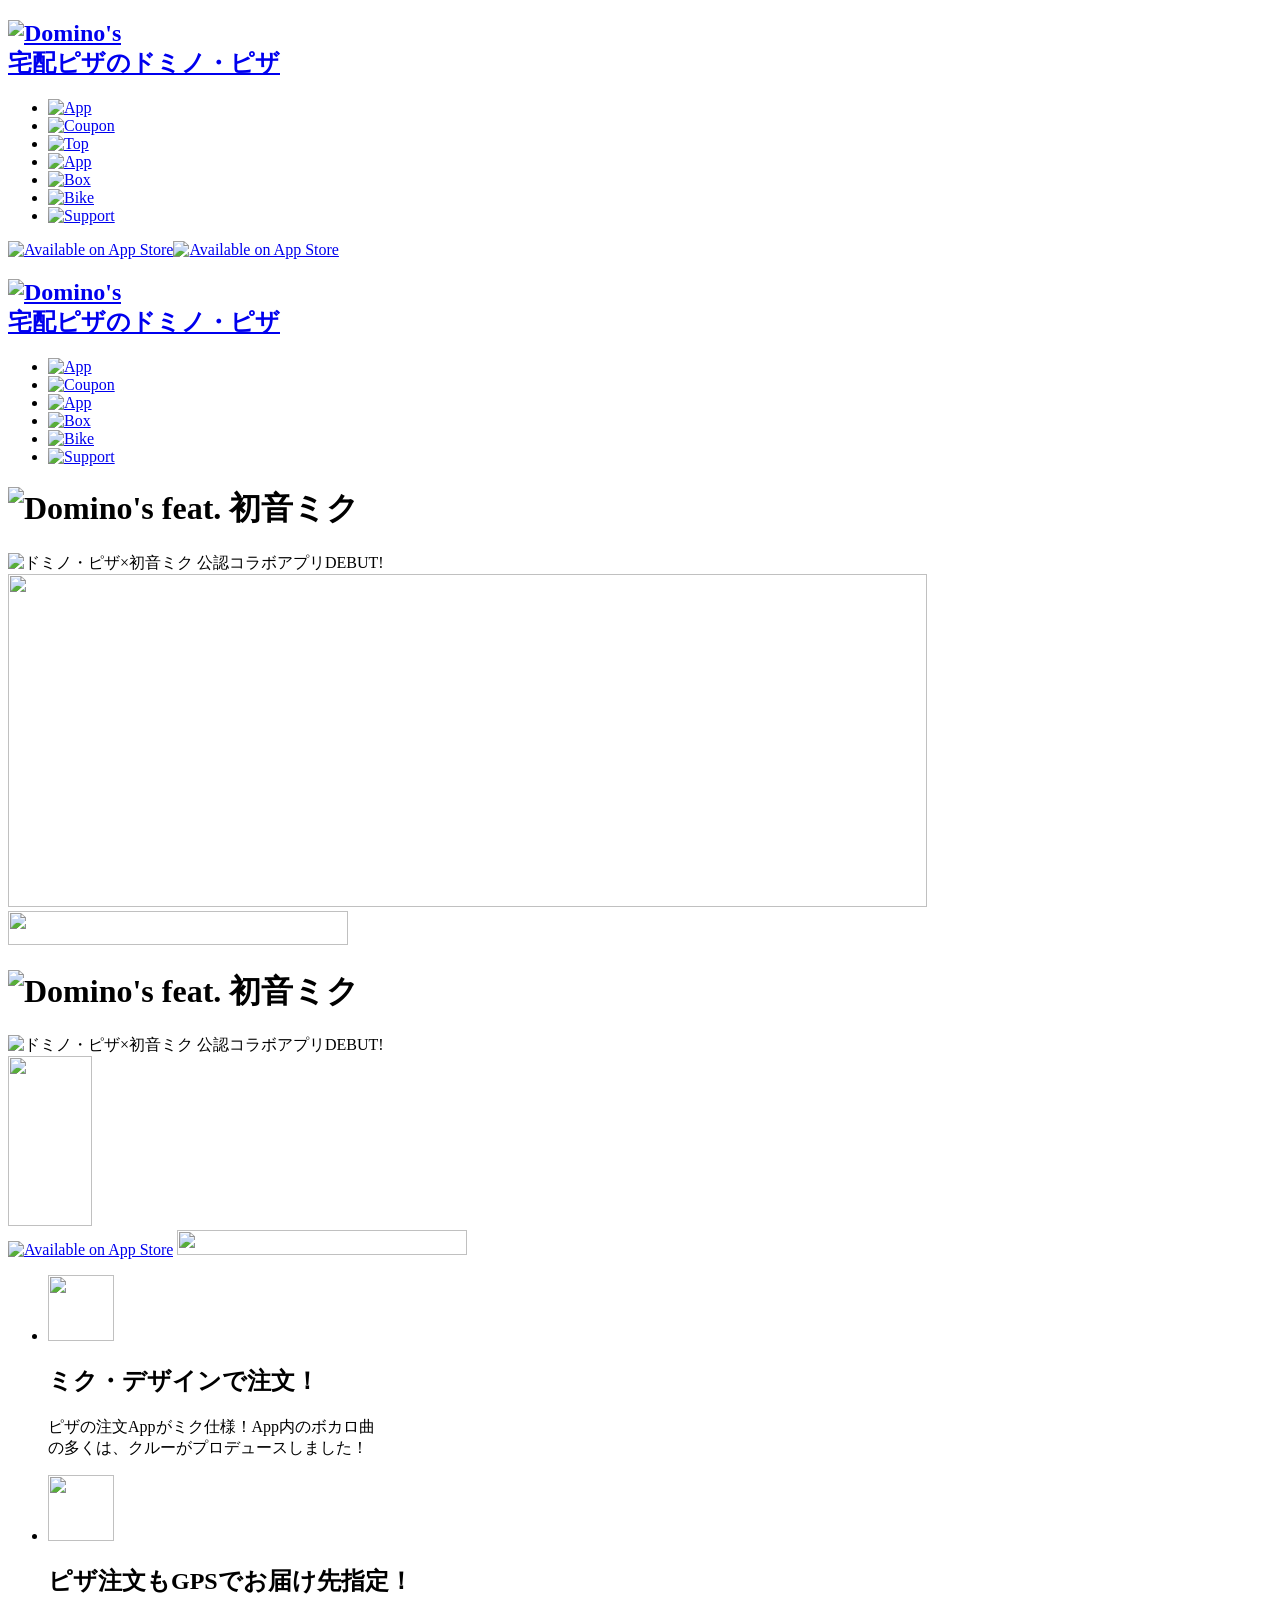
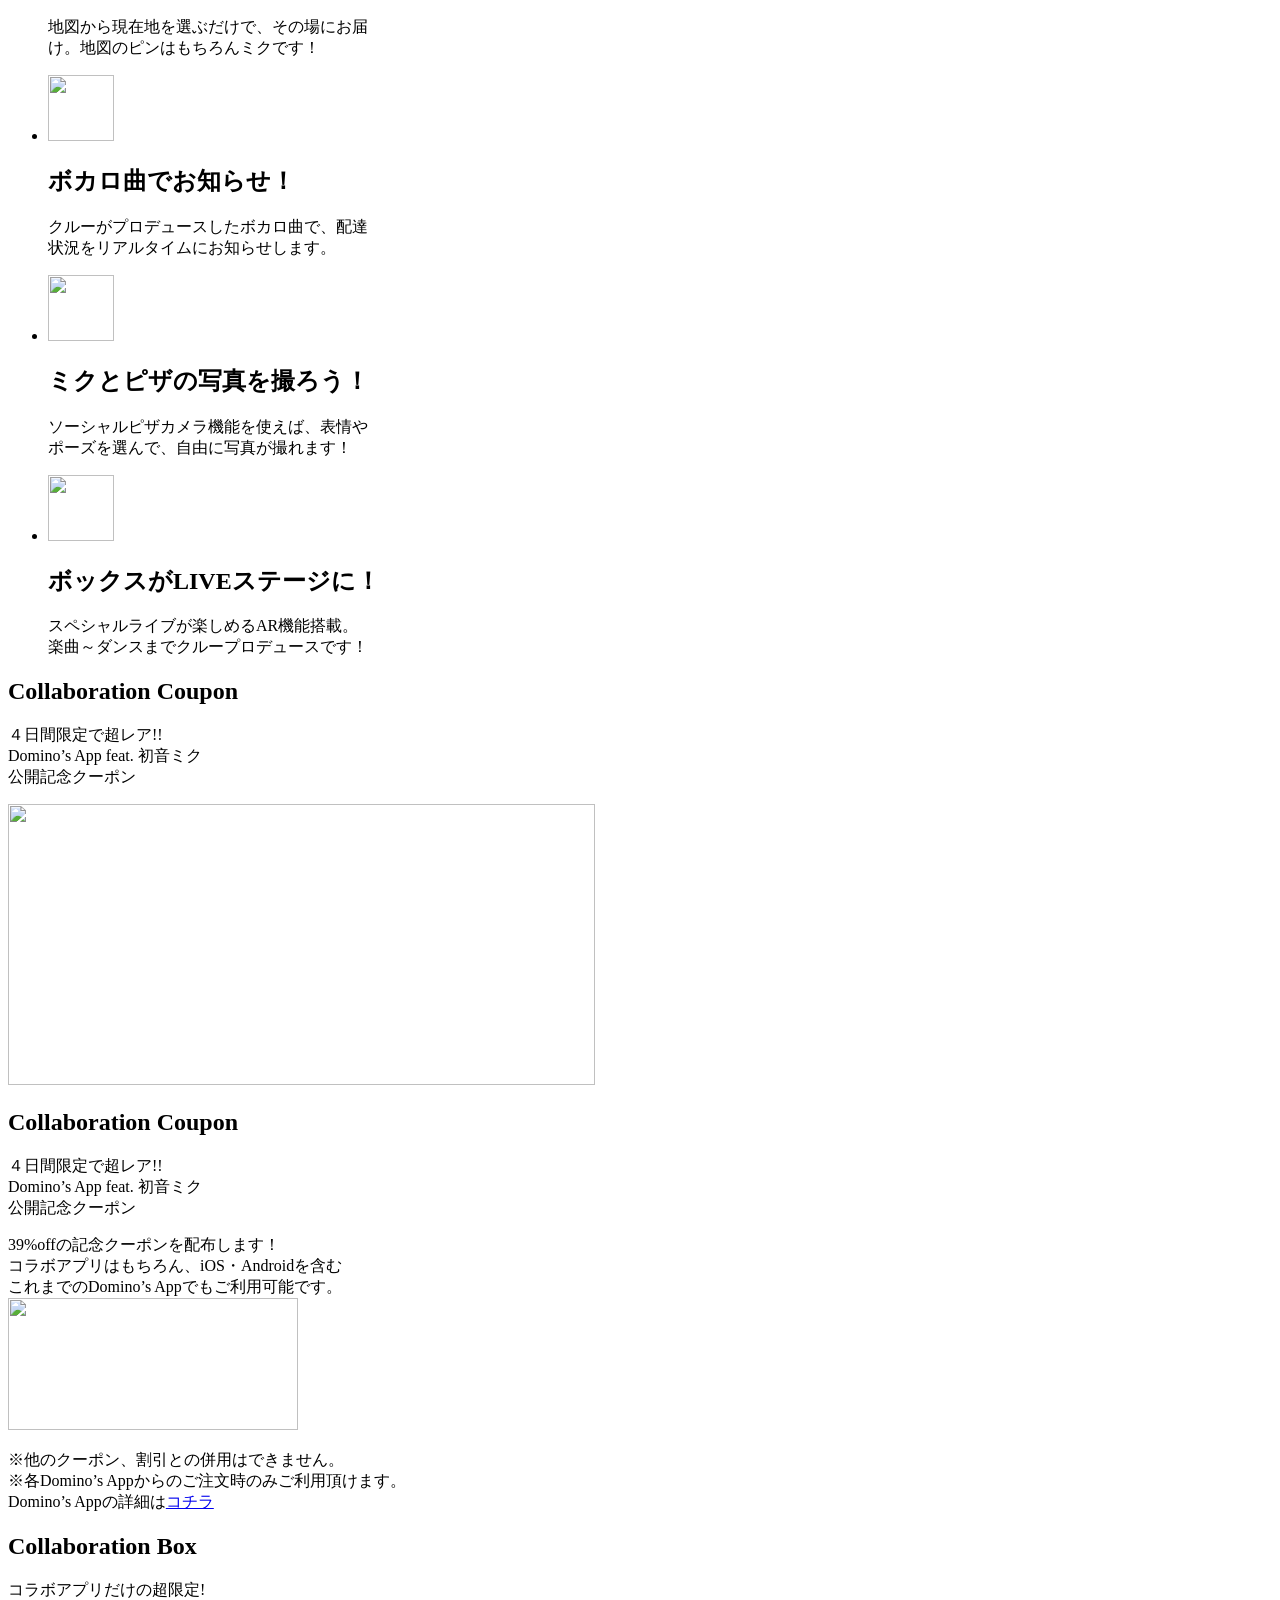
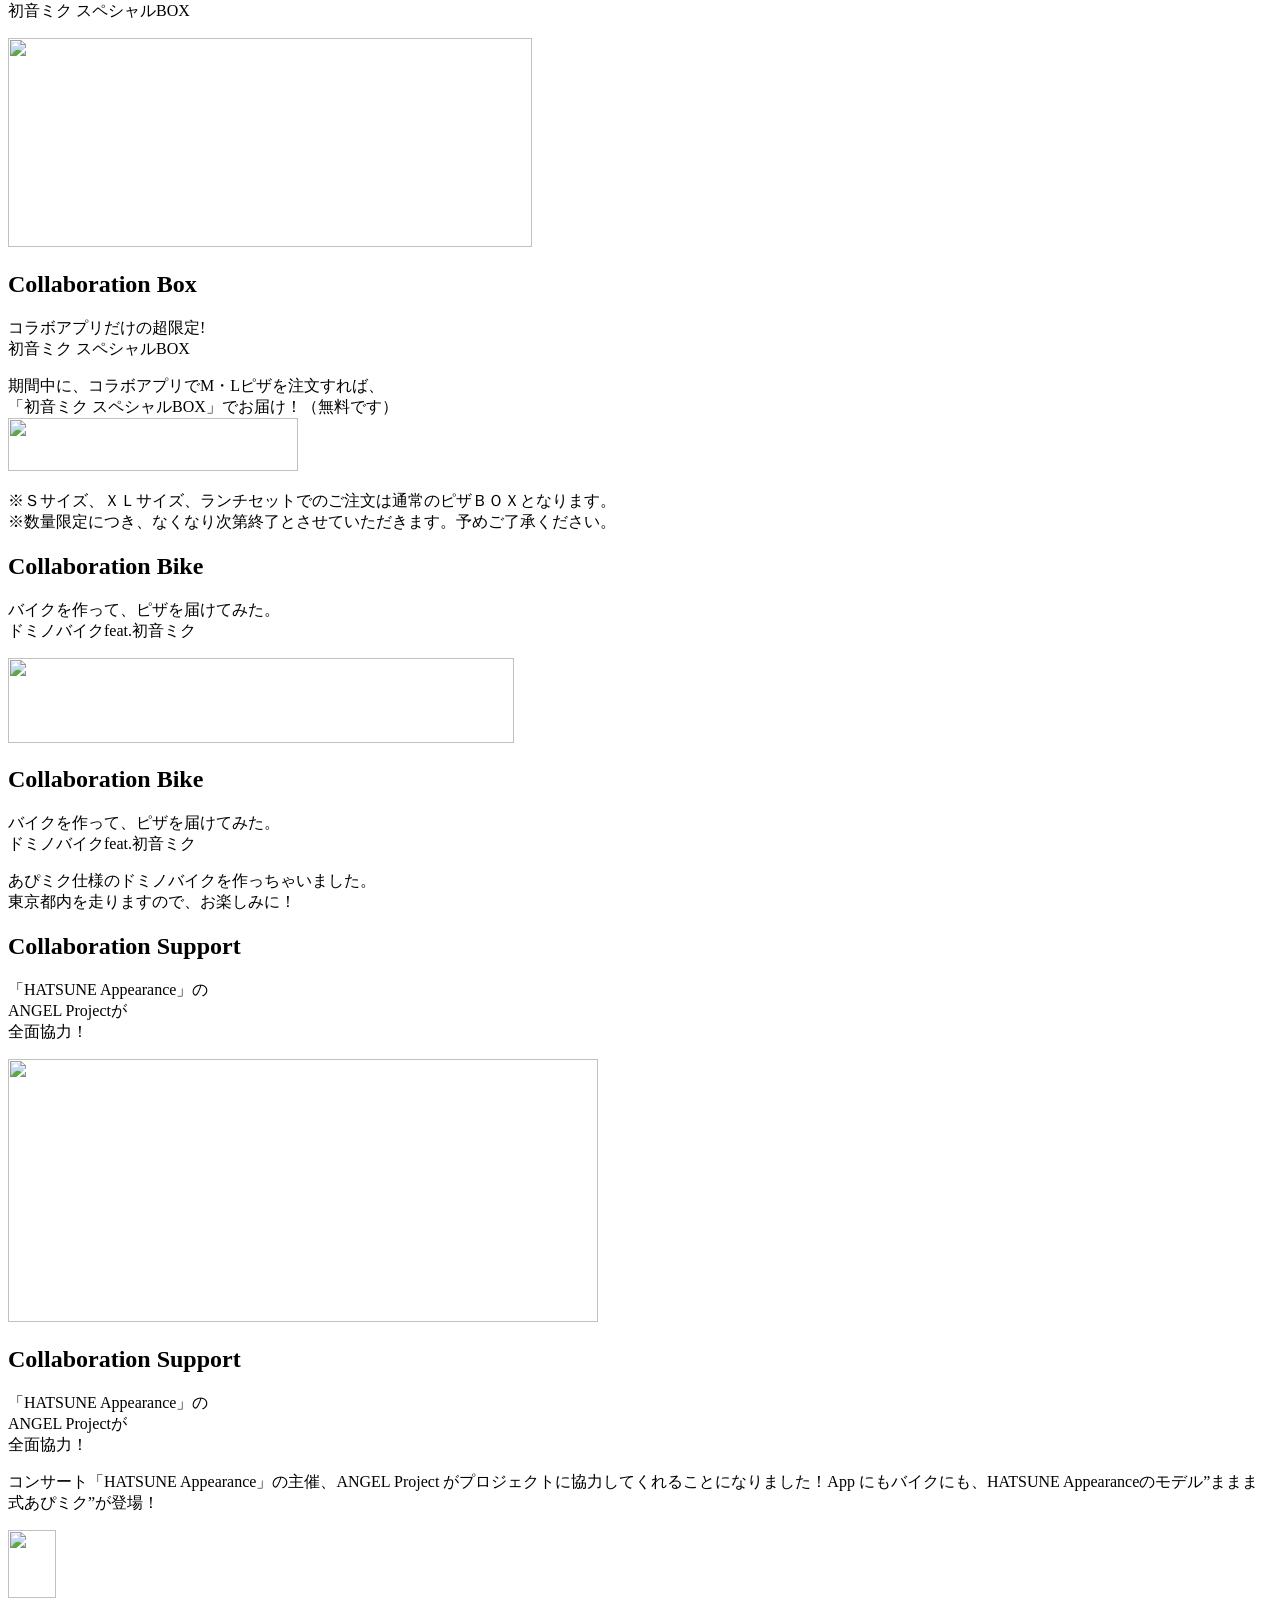
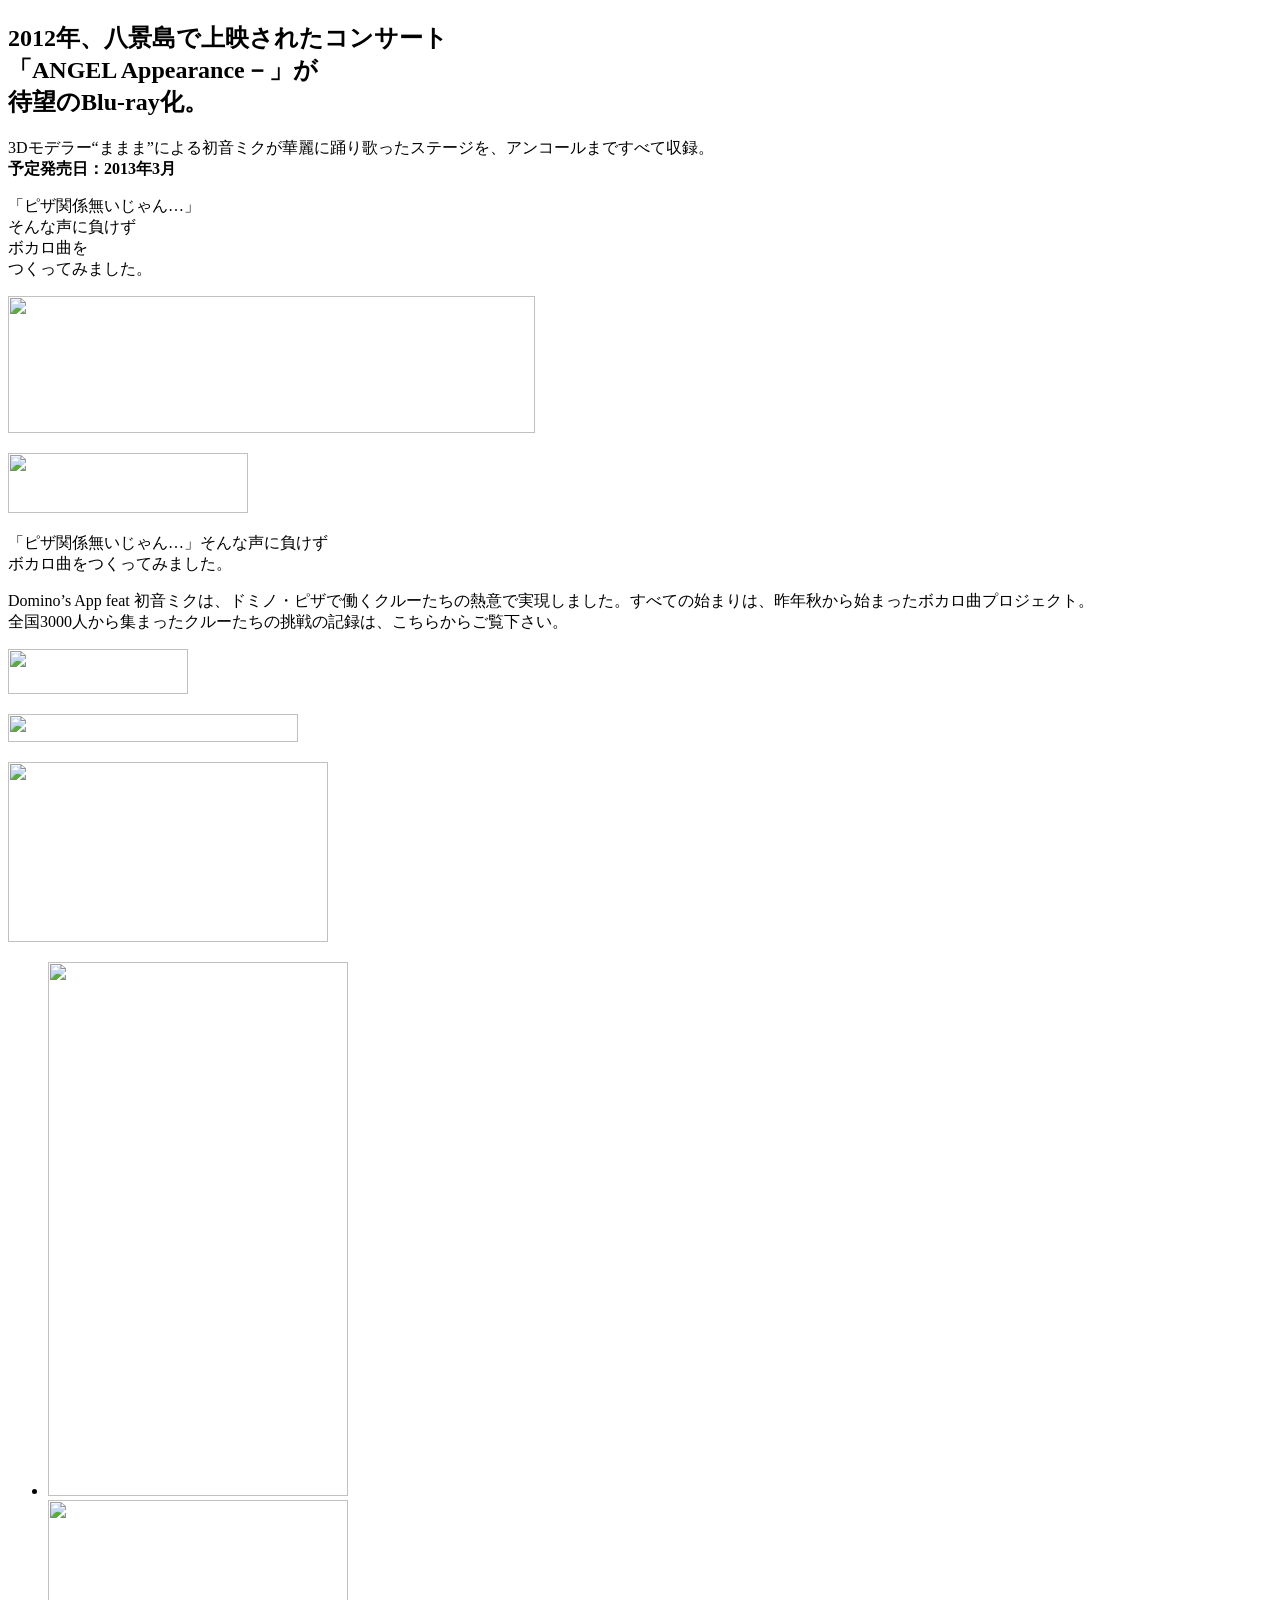
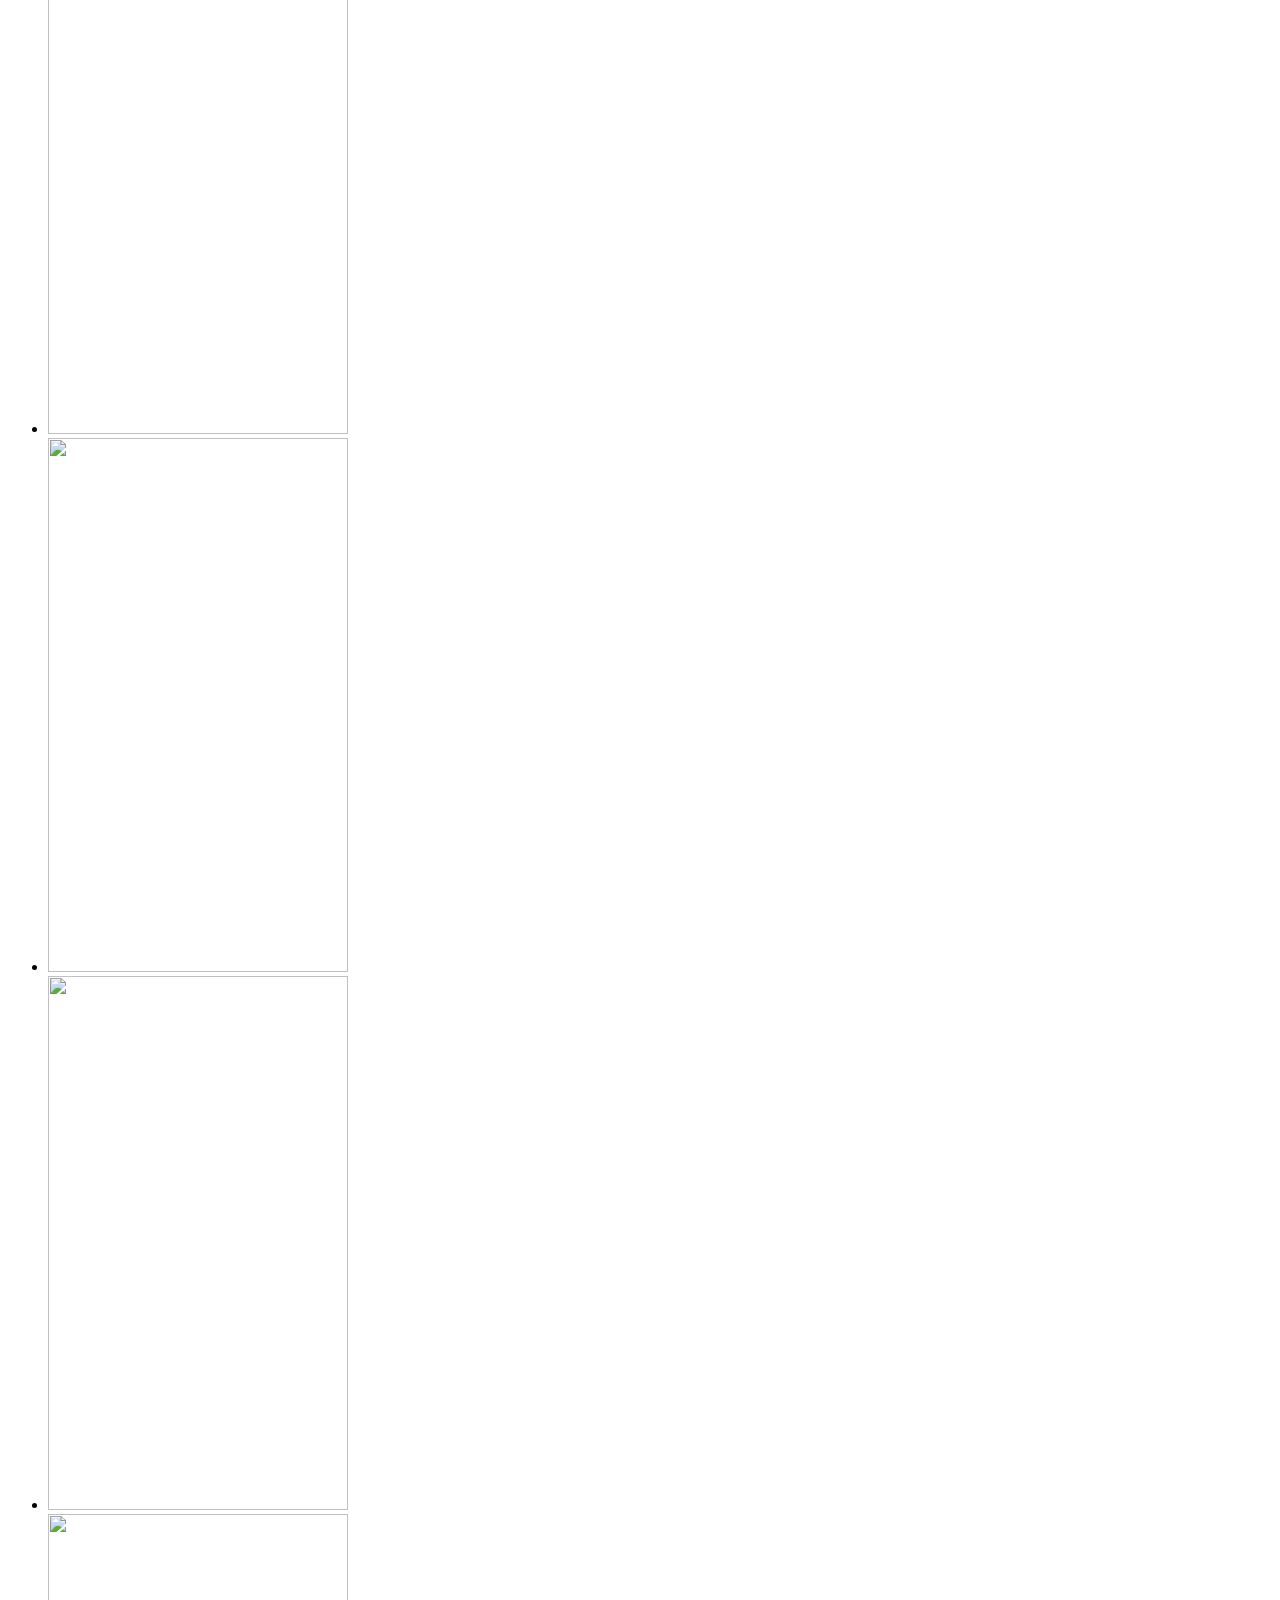
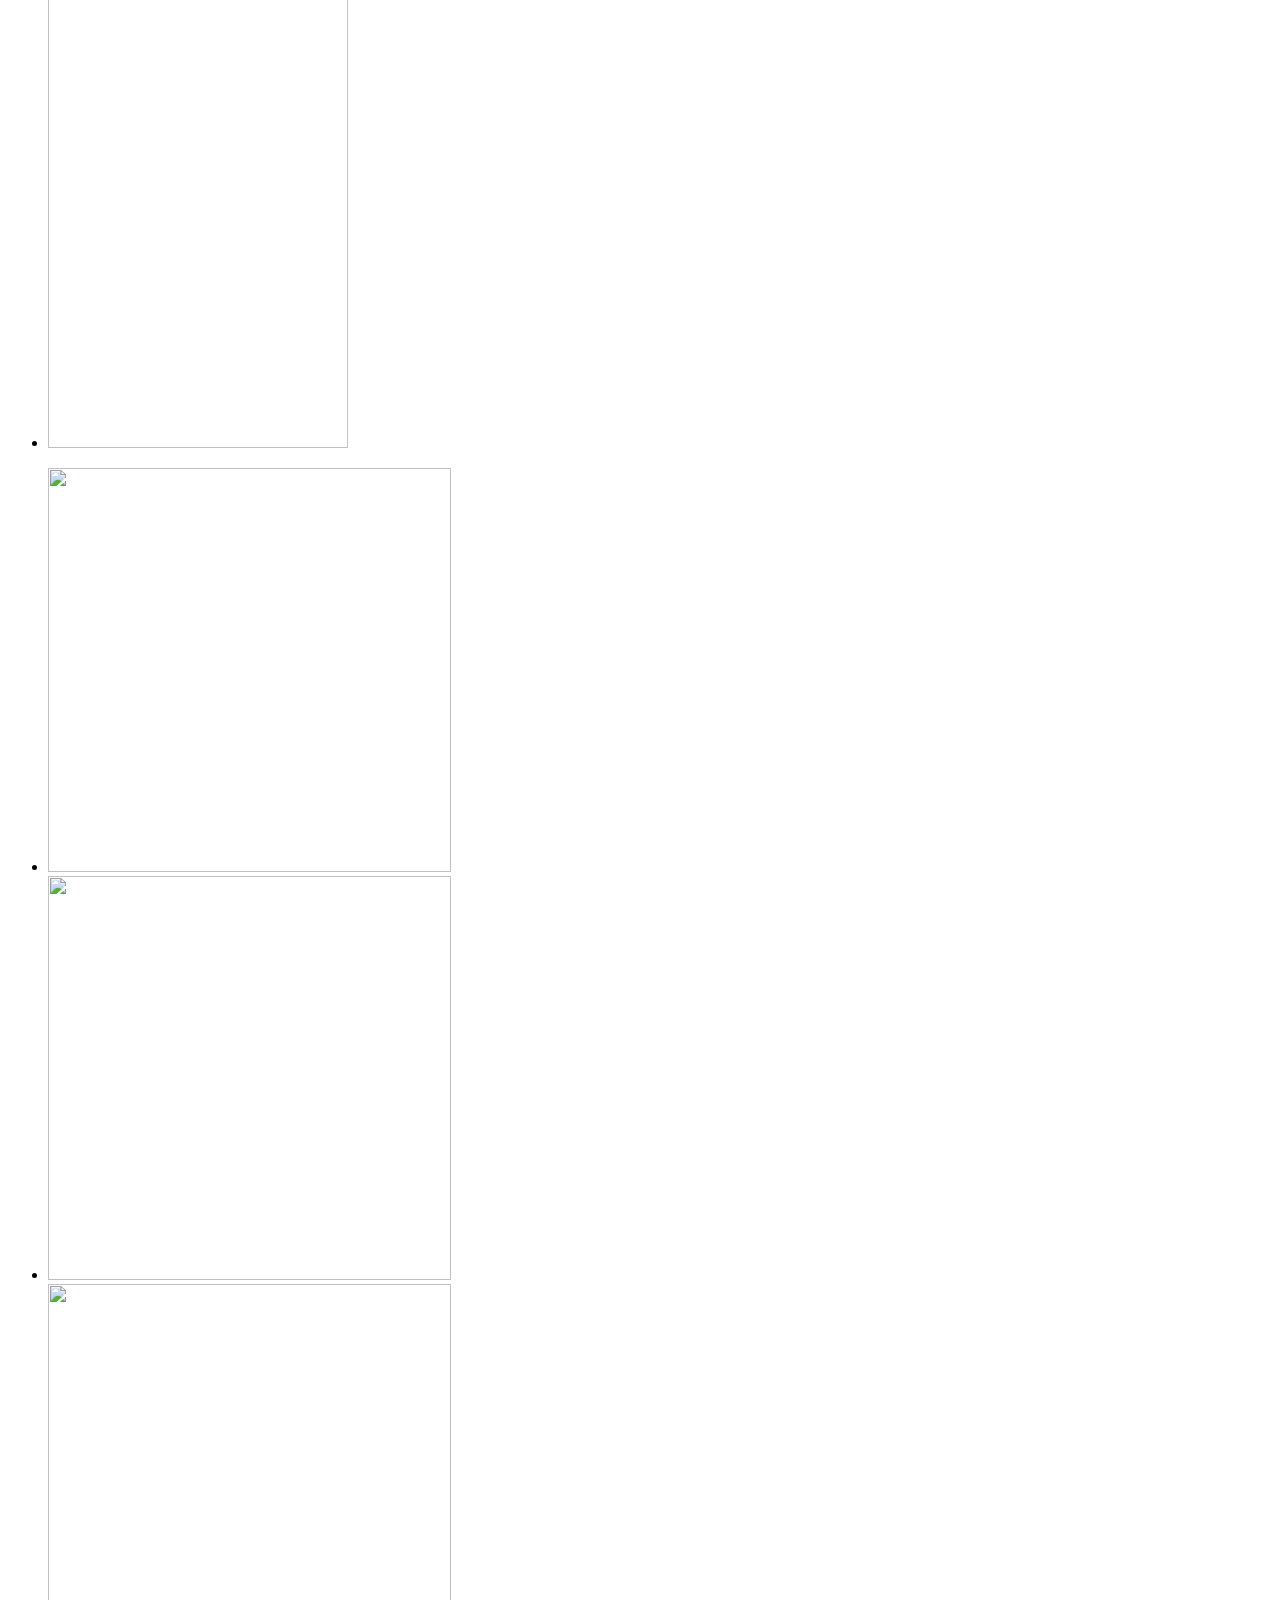
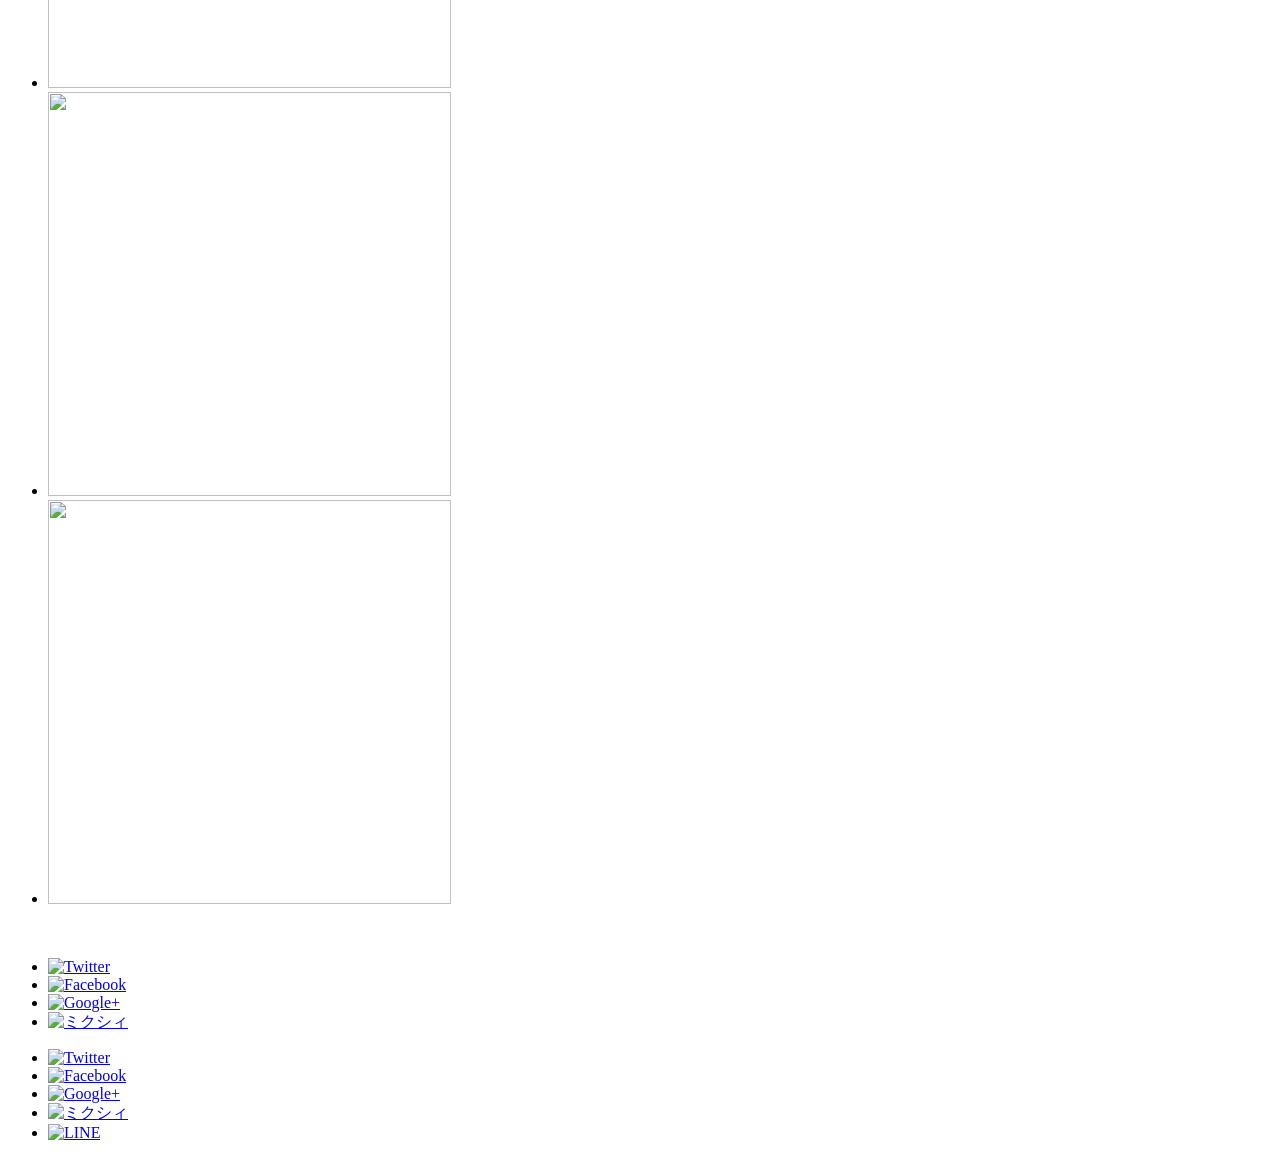
==== docs/index.html @ e751c84a "rename site to docs" ====
<!DOCTYPE html>
<html lang="ja" xmlns:og="http://ogp.me/ns#" xmlns:mixi="http://mixi-platform.com/ns#">
<head><script type="text/javascript" src="https://web-static.archive.org/_static/js/bundle-playback.js?v=2N_sDSC0" charset="utf-8"></script>
<script type="text/javascript" src="https://web-static.archive.org/_static/js/wombat.js?v=txqj7nKC" charset="utf-8"></script>
<script>window.RufflePlayer=window.RufflePlayer||{};window.RufflePlayer.config={"autoplay":"on","unmuteOverlay":"hidden","showSwfDownload":true};</script>
<script type="text/javascript" src="https://web-static.archive.org/_static/js/ruffle/ruffle.js"></script>
<script type="text/javascript">
    __wm.init("https://web.archive.org/web");
  __wm.wombat("http://miku.dominos.jp:80/","20130307001637","https://web.archive.org/","web","https://web-static.archive.org/_static/",
	      "1362615397");
</script>
<link rel="stylesheet" type="text/css" href="https://web-static.archive.org/_static/css/banner-styles.css?v=1utQkbB3" />
<link rel="stylesheet" type="text/css" href="https://web-static.archive.org/_static/css/iconochive.css?v=3PDvdIFv" />
<!-- End Wayback Rewrite JS Include -->

    <meta charset="UTF-8">
    <meta name="viewport" content="width=device-width, user-scalable=no, initial-scale=1, maximum-scale=1">

    <meta name="description" content="ドミノ・ピザ×初音ミク、夢のコラボ誕生！ iPhone用ピザ注文アプリ 「Domino's App feat. 初音ミク」 http://miku.dominos.jp/"/>
    <meta name="keywords" content="ドミノ・ピザ,初音ミク,Hatsune Miku,VOCALOID,ミク,ボカロ,アプリ,AR,LIVE,宅配ピザ,コラボ,app,domino's,ピザ屋,デリバリー,ケータリング,出前,ネット注文"/>
    <link rel="shortcut icon" href="../../../20130307001637im_/https:/miku.dominos.jp/img/favicon.ico"/>
    <meta property="og:locale" content="ja_JP"/>
    <meta property="og:title" content="Domino's App feat. 初音ミク 特設サイト"/>
    <meta property="og:type" content="website"/>
    <meta property="og:url" content="https://web.archive.org/web/20130307001637/http://miku.dominos.jp/"/>
    <meta property="og:image" content="https://web.archive.org/web/20130307001637im_/http://miku.dominos.jp/img/ogp.jpg"/>
    <meta property="og:site_name" content="Domino's App feat. 初音ミク 特設サイト"/>
    <meta property="og:description" content="ドミノ・ピザ×初音ミク、夢のコラボ誕生！ iPhone用ピザ注文アプリ 「Domino's App feat. 初音ミク」 http://miku.dominos.jp/"/>

    <meta property="mixi:image" content="http://miku.dominos.jp/img/ogp.jpg"/>

    <title>Domino's App feat. 初音ミク</title>

    <link rel="mixi-check-image" type="image/jpeg" href="http://miku.dominos.jp/img/ogp.jpg"/>

    <link href="../../../20130307001637cs_/https:/miku.dominos.jp/stylesheets/screen.css" media="screen, projection" rel="stylesheet" type="text/css"/>
    <link href="../../../20130307001637cs_/https:/miku.dominos.jp/stylesheets/print.css" media="print" rel="stylesheet" type="text/css"/>
    <link rel="stylesheet" href="../../../20130307001637cs_/https:/miku.dominos.jp/colorbox.css" media="all">
    <!--[if IE]>
        <link href="./stylesheets/ie.css" media="screen, projection" rel="stylesheet" type="text/css" />
    <![endif]-->
</head>
<body>
    <div class="wrapper clearfix">
        <div class="header">
            <div class="inner pconly">
                <h2 class="logo"><a href="https://web.archive.org/web/20130307001637/http://www.dominos.jp/" target="_blank"><img src="../../../20130307001637im_/https:/miku.dominos.jp/img/dominos_logo.png" alt="Domino's" width="152" height="34"><br>宅配ピザのドミノ・ピザ</a></h2>
                <ul class="navbar clearfix">
                    <li class="hideAfter navApp">
                        <a href="index.html#top">
                            <img src="../../../20130307001637im_/https:/miku.dominos.jp/img/nav_app.png" alt="App" width="64" height="29">
                        </a>
                    </li>
                    <li class="hideAfter navCoupon">
                        <a href="index.html#coupon">
                            <img src="../../../20130307001637im_/https:/miku.dominos.jp/img/nav_coupon.png" alt="Coupon" width="103" height="29">
                        </a>
                    </li>
                    <li class="showAfter navTop">
                        <a href="index.html#top">
                            <img src="../../../20130307001637im_/https:/miku.dominos.jp/img/nav_top.png" alt="Top" width="64" height="29">
                        </a>
                    </li>
                    <li class="showAfter navAppAfter">
                        <a href="index.html#coupon">
                            <img src="../../../20130307001637im_/https:/miku.dominos.jp/img/nav_app_after.png" alt="App" width="64" height="29">
                        </a>
                    </li>
                    <li class="navBox">
                        <a href="index.html#box">
                            <img src="../../../20130307001637im_/https:/miku.dominos.jp/img/nav_box.png" alt="Box" width="64" height="29">
                        </a>
                    </li>
                    <li class="navBike">
                        <a href="index.html#bike">
                            <img src="../../../20130307001637im_/https:/miku.dominos.jp/img/nav_bike.png" alt="Bike" width="73" height="29">
                        </a>
                    </li>
                    <li class="navSupport">
                        <a href="index.html#support">
                            <img src="../../../20130307001637im_/https:/miku.dominos.jp/img/nav_support.png" alt="Support" width="106" height="29">
                        </a>
                    </li>
                </ul>
                <a href="https://web.archive.org/web/20130307001637/https://itunes.apple.com/jp/app/id604014078?mt=8" class="appstore pconly" target="_blank"><img class="appstoreOff" src="../../../20130307001637im_/https:/miku.dominos.jp/img/btn_appstore.png" alt="Available on App Store" width="234" height="80"><img class="appstoreOn" src="../../../20130307001637im_/https:/miku.dominos.jp/img/btn_appstore_o.png" alt="Available on App Store" width="234" height="80"></a>
            </div>

            <div class="inner sponly">
                <h2 class="logo"><a href="https://web.archive.org/web/20130307001637/http://www.dominos.jp/" target="_blank"><img src="../../../20130307001637im_/https:/miku.dominos.jp/img/sp_dominos_logo.png" alt="Domino's" width="72" height="16"><br>宅配ピザのドミノ・ピザ</a></h2>
                <ul class="navbar clearfix">
                    <li class="hideAfter navApp">
                        <a href="index.html#top">
                            <img src="../../../20130307001637im_/https:/miku.dominos.jp/img/nav_app.png" alt="App" width="32" height="15">
                        </a>
                    </li>
                    <li class="hideAfter navCoupon">
                        <a href="index.html#coupon">
                            <img src="../../../20130307001637im_/https:/miku.dominos.jp/img/nav_coupon.png" alt="Coupon" width="51" height="15">
                        </a>
                    </li>
                    <li class="showAfter navAppAfter">
                        <a href="index.html#top">
                            <img src="../../../20130307001637im_/https:/miku.dominos.jp/img/nav_app_after.png" alt="App" width="32" height="15">
                        </a>
                    </li>
                    <li class="navBox">
                        <a href="index.html#box">
                            <img src="../../../20130307001637im_/https:/miku.dominos.jp/img/nav_box.png" alt="Box" width="32" height="15">
                        </a>
                    </li>
                    <li class="navBike">
                        <a href="index.html#bike">
                            <img src="../../../20130307001637im_/https:/miku.dominos.jp/img/nav_bike.png" alt="Bike" width="36" height="15">
                        </a>
                    </li>
                    <li class="navSupport">
                        <a href="index.html#support">
                            <img src="../../../20130307001637im_/https:/miku.dominos.jp/img/nav_support.png" alt="Support" width="53" height="15">
                        </a>
                    </li>
                </ul>
            </div>
        </div>
        <div class="content">

            <!-- セクション要素 -->

            <div class="top" id="top">
                <div class="inner clearfix pconly"> <!-- 幅1000px、ミクの透過背景を入れる -->
                    <h1 class="title"><img src="../../../20130307001637im_/https:/miku.dominos.jp/img/main_logo.png" alt="Domino's feat. 初音ミク" width="471" height="227"></h1>
                    <div class="mainDescription">
                        <img src="../../../20130307001637im_/https:/miku.dominos.jp/img/main_description.png" alt="ドミノ・ピザ×初音ミク 公認コラボアプリDEBUT!" width="494" height="197">
                    </div>
                    <div class="features hideAfter">
                        <img src="../../../20130307001637im_/https:/miku.dominos.jp/img/top_features.png" alt="" width="919" height="333">
                    </div>
                    <img src="../../../20130307001637im_/https:/miku.dominos.jp/img/device_compatibility.png" alt="" width="340" height="34" class="deviceCompatibility">
                </div>

                <div class="inner clearfix sponly">
                    <h1 class="title"><img src="../../../20130307001637im_/https:/miku.dominos.jp/img/sp_main_logo.png" alt="Domino's feat. 初音ミク" width="160" height="77"></h1>
                    <div class="mainDescription">
                        <img src="../../../20130307001637im_/https:/miku.dominos.jp/img/sp_main_description.png" alt="ドミノ・ピザ×初音ミク 公認コラボアプリDEBUT!" width="305" height="108">
                    </div>
                    <div class="screenshot">
                        <img src="../../../20130307001637im_/https:/miku.dominos.jp/img/iphone_frame.png" alt="" width="84" height="170">
                    </div>
                    <a href="https://web.archive.org/web/20130307001637/https://itunes.apple.com/jp/app/id604014078?mt=8" class="appstore" target="_blank"><img src="../../../20130307001637im_/https:/miku.dominos.jp/img/sp_btn_appstore.png" alt="Available on App Store" width="290" height="47"></a>
                    <img src="../../../20130307001637im_/https:/miku.dominos.jp/img/sp_device_compatibility.png" alt="" width="290" height="25" class="deviceCompatibility">
                    <ul class="features">
                        <li class="clearfix">
                            <img src="../../../20130307001637im_/https:/miku.dominos.jp/img/feature_01.png" alt="" width="66" height="66">
                            <h2 class="ir">ミク・デザインで注文！</h2>
                            <p>ピザの注文Appがミク仕様！App内のボカロ曲<br>の多くは、クルーがプロデュースしました！</p>
                        </li>
                        <li class="clearfix">
                            <img src="../../../20130307001637im_/https:/miku.dominos.jp/img/feature_02.png" alt="" width="66" height="66">
                            <h2 class="ir">ピザ注文もGPSでお届け先指定！</h2>
                            <p>地図から現在地を選ぶだけで、その場にお届<br>け。地図のピンはもちろんミクです！</p>
                        </li>
                        <li class="clearfix">
                            <img src="../../../20130307001637im_/https:/miku.dominos.jp/img/feature_03.png" alt="" width="66" height="66">
                            <h2 class="ir">ボカロ曲でお知らせ！</h2>
                            <p>クルーがプロデュースしたボカロ曲で、配達<br>状況をリアルタイムにお知らせします。</p>
                        </li>
                        <li class="clearfix">
                            <img src="../../../20130307001637im_/https:/miku.dominos.jp/img/feature_04.png" alt="" width="66" height="66">
                            <h2 class="ir">ミクとピザの写真を撮ろう！</h2>
                            <p>ソーシャルピザカメラ機能を使えば、表情や<br>ポーズを選んで、自由に写真が撮れます！</p>
                        </li>
                        <li class="clearfix">
                            <img src="../../../20130307001637im_/https:/miku.dominos.jp/img/feature_05.png" alt="" width="66" height="66">
                            <h2 class="ir">ボックスがLIVEステージに！</h2>
                            <p>スペシャルライブが楽しめるAR機能搭載。<br>楽曲～ダンスまでクループロデュースです！</p>
                        </li>
                    </ul>
                </div>
            </div>
            
            <div class="coupon section rightSection" id="coupon">
                <div class="inner clearfix pconly hideAfter">
                    <h2 class="visuallyhidden">Collaboration Coupon</h2>
                    <p class="ir sectionPhrase">
                        <span class="visuallyhidden">
                            ４日間限定で超レア!!<br>
                            Domino’s App feat. 初音ミク<br>
                            公開記念クーポン
                        </span>
                    </p>
                    <p class="sectionDetail">
                        <img src="../../../20130307001637im_/https:/miku.dominos.jp/img/coupon_description.png" alt="" width="587" height="281">
                    </p>
                </div>

                <h2 class="ir sectionHeader sponly">Collaboration Coupon</h2>
                <div class="inner clearfix sponly">
                    <p class="ir sectionPhrase">
                        ４日間限定で超レア!!<br>
                        Domino’s App feat. 初音ミク<br>
                        公開記念クーポン
                    </p>
                    <p class="sectionDetail">
                        39%offの記念クーポンを配布します！<br>  
                        コラボアプリはもちろん、iOS・Androidを含む<br>
                        これまでのDomino’s Appでもご利用可能です。<br>
                        <img src="../../../20130307001637im_/https:/miku.dominos.jp/img/sp_coupon_detail.png" alt="" width="290" height="132">
                    </p>
                    <p class="sectionFooter">
                        ※他のクーポン、割引との併用はできません。<br>
                        ※各Domino’s Appからのご注文時のみご利用頂けます。<br>
                        Domino’s Appの詳細は<a href="https://web.archive.org/web/20130307001637/http://www.dominos.jp/smartphone/smartphone_app.html" target="_blank">コチラ</a>
                    </p>
                </div>
            </div>

            <div class="box section" id="box">
                <div class="mikuCutter showAfter pconly"></div>

                <div class="inner clearfix pconly">
                    <h2 class="visuallyhidden">Collaboration Box</h2>
                    <p class="ir sectionPhrase">
                        <span class="visuallyhidden">
                            コラボアプリだけの超限定!<br>
                            初音ミク スペシャルBOX
                        </span>
                    </p>
                    <p class="sectionDetail">
                        <img src="../../../20130307001637im_/https:/miku.dominos.jp/img/box_description.png" alt="" width="524" height="209">
                    </p>
                </div>
                <h2 class="ir sectionHeader sponly">Collaboration Box</h2>
                <div class="inner clearfix sponly">
                    <p class="ir sectionPhrase">
                        コラボアプリだけの超限定!<br>
                        初音ミク スペシャルBOX
                    </p>
                    <p class="sectionDetail">
                        期間中に、コラボアプリでM・Lピザを注文すれば、<br>
                        「初音ミク スペシャルBOX」でお届け！（無料です）<br>
                        <img src="../../../20130307001637im_/https:/miku.dominos.jp/img/sp_box_detail.png" alt="" width="290" height="53">
                    </p>
                    <p class="sectionFooter">
                        ※Ｓサイズ、ＸＬサイズ、ランチセットでのご注文は通常のピザＢＯＸとなります。<br>
                        ※数量限定につき、なくなり次第終了とさせていただきます。予めご了承ください。
                    </p>
                </div>
            </div>

            <div class="bike section rightSection" id="bike">
                <div class="figure"></div>
                <div class="inner clearfix pconly">
                    <h2 class="visuallyhidden">Collaboration Bike</h2>
                    <p class="ir sectionPhrase">
                        <span class="visuallyhidden">
                            バイクを作って、ピザを届けてみた。<br>
                            ドミノバイクfeat.初音ミク
                        </span>
                    </p>
                    <p class="sectionDetail">
                        <img src="../../../20130307001637im_/https:/miku.dominos.jp/img/bike_description.png" alt="" width="506" height="85">
                    </p>
                </div>
                <h2 class="ir sectionHeader sponly">Collaboration Bike</h2>
                <div class="inner clearfix sponly">
                    <p class="ir sectionPhrase">
                        バイクを作って、ピザを届けてみた。<br>
                        ドミノバイクfeat.初音ミク
                    </p>
                    <p class="sectionDetail">
                        あぴミク仕様のドミノバイクを作っちゃいました。<br>
                        東京都内を走りますので、お楽しみに！
                    </p>
                </div>
            </div>

            <div class="support section" id="support">
                <div class="inner clearfix pconly">
                    <h2 class="visuallyhidden">Collaboration Support</h2>
                    <p class="ir sectionPhrase">
                        <span class="visuallyhidden">
                            「HATSUNE Appearance」の<br>
                            ANGEL Projectが<br>
                            全面協力！
                        </span>
                    </p>
                    <p class="sectionDetail">
                        <img src="../../../20130307001637im_/https:/miku.dominos.jp/img/support_description.png" alt="" width="590" height="263">
                    </p>
                </div>
                <h2 class="ir sectionHeader sponly">Collaboration Support</h2>
                <div class="inner clearfix sponly">
                    <p class="ir sectionPhrase">
                        「HATSUNE Appearance」の<br>
                        ANGEL Projectが<br>
                        全面協力！
                    </p>
                    <p class="sectionDetail">
                        コンサート「HATSUNE Appearance」の主催、ANGEL Project がプロジェクトに協力してくれることになりました！App にもバイクにも、HATSUNE Appearanceのモデル”ままま式あぴミク”が登場！
                    </p>
                    <div class="sectionFooter clearfix">
                        <img src="../../../20130307001637im_/https:/miku.dominos.jp/img/sp_bluray_cover.jpg" alt="" width="48" height="68">
                        <h2>
                            2012年、八景島で上映されたコンサート<br>
                            「ANGEL Appearance－」が<br>
                            待望のBlu-ray化。 
                        </h2>
                        <p>
                            3Dモデラー“ままま”による初音ミクが華麗に踊り歌ったステージを、アンコールまですべて収録。<br>
                            <strong>予定発売日：2013年3月 </strong>
                        </p>
                    </div>
                </div>
            </div>

            <div class="dominoCrew section rightSection">
                <div class="inner clearfix pconly">
                    <p class="ir sectionPhrase">
                        <span class="visuallyhidden">
                            「ピザ関係無いじゃん…」<br>
                            そんな声に負けず<br>
                            ボカロ曲を<br>
                            つくってみました。
                        </span>
                    </p>
                    <p class="sectionDetail">
                        <img src="../../../20130307001637im_/https:/miku.dominos.jp/img/dominoCrew_description.png" alt="" width="527" height="137">
                    </p>
                    <p class="sectionFooter">
                        <a href="https://web.archive.org/web/20130307001637/http://www.dominos-vocalo.jp/" target="_blank"><img src="../../../20130307001637im_/https:/miku.dominos.jp/img/dominoCrew_banner.jpg" alt="" width="240" height="60"></a>
                    </p>
                </div>
                <div class="inner clearfix sponly">
                    <p class="ir sectionPhrase">
                        「ピザ関係無いじゃん…」そんな声に負けず<br>
                        ボカロ曲をつくってみました。
                    </p>
                    <p class="sectionDetail">
                        Domino’s App feat 初音ミクは、ドミノ・ピザで働くクルーたちの熱意で実現しました。すべての始まりは、昨年秋から始まったボカロ曲プロジェクト。<br>
                        全国3000人から集まったクルーたちの挑戦の記録は、こちらからご覧下さい。
                    </p>
                    <p class="sectionFooter">
                        <a href="https://web.archive.org/web/20130307001637/http://www.dominos-vocalo.jp/" target="_blank"><img src="../../../20130307001637im_/https:/miku.dominos.jp/img/dominoCrew_banner.jpg" alt="" width="180" height="45"></a>
                    </p>
                    <p class="inlineCopyright sponly">
                        <img src="../../../20130307001637im_/https:/miku.dominos.jp/img/sp_copyright.png" alt="" width="290" height="28">
                    </p>
                </div>
            </div>

            <!-- クリッカブル要素 -->

            <div class="descriptionVideo overlay pconly">
                <a class="youtube" href="https://web.archive.org/web/20130307001637/http://www.youtube.com/embed/gW2D_Votd2Y?rel=0&amp;autoplay=1&amp;html5=1&amp;wmode=transparent"><img src="../../../20130307001637im_/https:/miku.dominos.jp/img/video_frame.png" alt="" width="320" height="180"></a>
            </div>

            <div class="appSlide slide overlay pconly showAfter">

                <div class="slideInner">
                    <ul class="slideFilm clearfix">
                        <li class="slideItem"><img src="../../../20130307001637im_/https:/miku.dominos.jp/img/appSlide/01.png" alt="" width="300" height="534"></li>
                        <li class="slideItem"><img src="../../../20130307001637im_/https:/miku.dominos.jp/img/appSlide/02.png" alt="" width="300" height="534"></li>
                        <li class="slideItem"><img src="../../../20130307001637im_/https:/miku.dominos.jp/img/appSlide/03.png" alt="" width="300" height="534"></li>
                        <li class="slideItem"><img src="../../../20130307001637im_/https:/miku.dominos.jp/img/appSlide/04.png" alt="" width="300" height="534"></li>
                        <li class="slideItem"><img src="../../../20130307001637im_/https:/miku.dominos.jp/img/appSlide/05.png" alt="" width="300" height="534"></li>
                    </ul>
                </div>
                <ul class="slideIndicator clearfix"></ul>
            </div>

            <div class="bikeSlide slide overlay pconly">

                <div class="slideInner">
                    <ul class="slideFilm clearfix">
                        <li class="slideItem"><img src="../../../20130307001637im_/https:/miku.dominos.jp/img/bikeSlide/01.png" alt="" width="403" height="404"></li>
                        <li class="slideItem"><img src="../../../20130307001637im_/https:/miku.dominos.jp/img/bikeSlide/02.png" alt="" width="403" height="404"></li>
                        <li class="slideItem"><img src="../../../20130307001637im_/https:/miku.dominos.jp/img/bikeSlide/03.png" alt="" width="403" height="404"></li>
                        <li class="slideItem"><img src="../../../20130307001637im_/https:/miku.dominos.jp/img/bikeSlide/04.png" alt="" width="403" height="404"></li>
                        <li class="slideItem"><img src="../../../20130307001637im_/https:/miku.dominos.jp/img/bikeSlide/05.png" alt="" width="403" height="404"></li>
                    </ul>
                </div>
                <ul class="slideIndicator clearfix"></ul>
            </div>

            <div class="couponInstruction overlay pconly hideAfter">
                <a href="https://web.archive.org/web/20130307001637/http://www.dominos.jp/smartphone/smartphone_app.html" target="_blank"></a>
            </div>

            <div class="mikuOverlay showAfter overlay pconly"></div>

        </div>
        <div class="footer clearfix">
            <div class="inner">
                <div class="ir copyright pconly"></div>
                <div class="footerLogo sponly"><a href="https://web.archive.org/web/20130307001637/http://www.dominos.jp/" target="_blank"><img src="../../../20130307001637im_/https:/miku.dominos.jp/img/sp_footer_logo.png" alt="" width="66" height="14"></a></div>
                <ul class="share clearfix pconly">
                    <li>
                        <a href="javascript:;" onclick="javascript:tw();" class="twitter"><img src="../../../20130307001637im_/https:/miku.dominos.jp/img/share_twitter.png" alt="Twitter" width="38" height="34"></a>
                    </li>
                    <li>
                        <a href="https://web.archive.org/web/20130307001637/http://www.facebook.com/sharer.php?u=http%3A%2F%2Fmiku.dominos.jp" class="facebook" target="_blank"><img src="../../../20130307001637im_/https:/miku.dominos.jp/img/share_facebook.png" alt="Facebook" width="38" height="34"></a>
                    </li>
                    <li>
                        <a href="https://web.archive.org/web/20130307001637/https://plus.google.com/share?url=http%3A%2F%2Fmiku.dominos.jp" class="gplus" target="_blank"><img src="../../../20130307001637im_/https:/miku.dominos.jp/img/share_gplus.png" alt="Google+" width="38" height="34"></a>
                    </li>
                    <li>
                        <a href="javascript:void(0);" onclick="window.open('https://web.archive.org/web/20130307001637/http://mixi.jp/share.pl?u=http%3A%2F%2Fmiku.dominos.jp','share',['width=632','height=456','location=yes','resizable=yes','toolbar=no','menubar=no','scrollbars=no','status=no'].join(','));" class="mixi"><img src="../../../20130307001637im_/https:/miku.dominos.jp/img/share_mixi.png" alt="ミクシィ" width="38" height="34"></a>
                    </li>
                </ul>
                <ul class="share clearfix sponly">
                    <li>
                        <a href="javascript:;" onclick="javascript:tw();" class="twitter"><img src="../../../20130307001637im_/https:/miku.dominos.jp/img/share_twitter.png" alt="Twitter" width="27" height="25"></a>
                    </li>
                    <li>
                        <a href="https://web.archive.org/web/20130307001637/http://www.facebook.com/sharer.php?u=http%3A%2F%2Fmiku.dominos.jp" class="facebook" target="_blank"><img src="../../../20130307001637im_/https:/miku.dominos.jp/img/share_facebook.png" alt="Facebook" width="27" height="25"></a>
                    </li>
                    <li>
                        <a href="https://web.archive.org/web/20130307001637/https://plus.google.com/share?url=http%3A%2F%2Fmiku.dominos.jp" class="gplus" target="_blank"><img src="../../../20130307001637im_/https:/miku.dominos.jp/img/share_gplus.png" alt="Google+" width="27" height="25"></a>
                    </li>
                    <li>
                        <a href="javascript:void(0);" onclick="window.open('https://web.archive.org/web/20130307001637/http://mixi.jp/share.pl?u=http%3A%2F%2Fmiku.dominos.jp','share',['width=632','height=456','location=yes','resizable=yes','toolbar=no','menubar=no','scrollbars=no','status=no'].join(','));" class="mixi"><img src="../../../20130307001637im_/https:/miku.dominos.jp/img/share_mixi.png" alt="ミクシィ" width="27" height="25"></a>
                    </li>
                    <li>
                        <a href="https://web.archive.org/web/20130307001637/http://line.naver.jp/R/msg/text/?%E3%83%89%E3%83%9F%E3%83%8E%E3%83%BB%E3%83%94%E3%82%B6%C3%97%E5%88%9D%E9%9F%B3%E3%83%9F%E3%82%AF%E3%80%81%E5%A4%A2%E3%81%AE%E3%82%B3%E3%83%A9%E3%83%9C%E8%AA%95%E7%94%9F%EF%BC%81%20iPhone%E7%94%A8%E3%83%94%E3%82%B6%E6%B3%A8%E6%96%87%E3%82%A2%E3%83%97%E3%83%AA%20%E3%80%8CDomino's%20App%20Pizza%20feat.%20%E5%88%9D%E9%9F%B3%E3%83%9F%E3%82%AF%E3%80%8D%0Ahttp%3A%2F%2Fmiku.dominos.jp"><img src="../../../20130307001637im_/https:/miku.dominos.jp/img/share_line.png" alt="LINE" width="27" height="25"></a>
                    </li>
                </ul>
            </div>
        </div>
    </div>

    <script src="../../../20130307001637js_/https:/ajax.googleapis.com/ajax/libs/jquery/1.9.1/jquery.min.js"></script>
    <script src="../../../20130307001637js_/https:/miku.dominos.jp/js/jquery.easing.1.3.js"></script>
    <script src="../../../20130307001637js_/https:/miku.dominos.jp/js/jquery.colorbox-min.js"></script>
    <script src="../../../20130307001637js_/https:/miku.dominos.jp/js/main.js"></script>
    <script>
        preload(
            [
                './img/appSlide/bg.png',
                './img/btn_appstore_o.png',
                './img/nav_app_after_o.png',
                './img/nav_app_o.png',
                './img/nav_bike_o.png',
                './img/nav_box_o.png',
                './img/nav_coupon_o.png',
                './img/nav_support_o.png',
                './img/nav_top_o.png',
                './img/video_frame_o.png'
            ]
        );

        $(".youtube").colorbox({iframe:true, innerWidth:800, innerHeight:450});

        function tw(){
            window.open("https://web.archive.org/web/20130307001637/https://twitter.com/intent/tweet?original_referer=http%3A%2F%2Fmiku.dominos.jp&text=%E3%83%89%E3%83%9F%E3%83%8E%E3%83%BB%E3%83%94%E3%82%B6%C3%97%E5%88%9D%E9%9F%B3%E3%83%9F%E3%82%AF%E3%80%81%E5%A4%A2%E3%81%AE%E3%82%B3%E3%83%A9%E3%83%9C%E8%AA%95%E7%94%9F%EF%BC%81%20iPhone%E7%94%A8%E3%83%94%E3%82%B6%E6%B3%A8%E6%96%87%E3%82%A2%E3%83%97%E3%83%AA%20%E3%80%8CDomino's%20App%20feat.%20%E5%88%9D%E9%9F%B3%E3%83%9F%E3%82%AF%E3%80%8D&url=http%3A%2F%2Fmiku.dominos.jp&hashtags=dominos_miku");
        }
        function gr(url, width, height) {
            var features = "location=no, menubar=no, toolbar=no, status=yes";
            if (width) {
            if (screen.width > width) {
            features += ", left=" + (screen.width - width) / 2;
            }else {
            width = screen.width;
            }
            features += ", width=" + width;
            }
            if (height) {
            if (screen.height > height) {
            features += ", top=" + (screen.height - height) / 2;
            }else {
            height = screen.height;
            }
            features += ", height=" + height;
            }
            window.open(url, 'greeShareWindow' ,features);
        }
    </script>
    <script type="text/javascript">
        var MOBYLOG_Host = (("https:" == document.location.protocol) ? "https://" : "http://");
        var __call_domain = "log1.mobylog.jp";
        var __site_id = "000896";
        var __no_init = 1;
        document.write(unescape("%3Cscript src='" + MOBYLOG_Host +
                "log1.mobylog.jp/_tag_mobylog.js' type='text/javascript'%3E%3C/script%3E"));
    </script>
    <script type="text/javascript">
        __push_beacon('dominos_miku');
    </script>
</body>
</html><!--
     FILE ARCHIVED ON 00:16:37 Mar 07, 2013 AND RETRIEVED FROM THE
     INTERNET ARCHIVE ON 10:10:59 Mar 18, 2026.
     JAVASCRIPT APPENDED BY WAYBACK MACHINE, COPYRIGHT INTERNET ARCHIVE.

     ALL OTHER CONTENT MAY ALSO BE PROTECTED BY COPYRIGHT (17 U.S.C.
     SECTION 108(a)(3)).
-->
<!--
playback timings (ms):
  captures_list: 0.742
  exclusion.robots: 0.047
  exclusion.robots.policy: 0.033
  esindex: 0.012
  cdx.remote: 31.959
  LoadShardBlock: 277.867 (3)
  PetaboxLoader3.resolve: 259.027 (4)
  PetaboxLoader3.datanode: 222.528 (4)
  load_resource: 249.202
-->
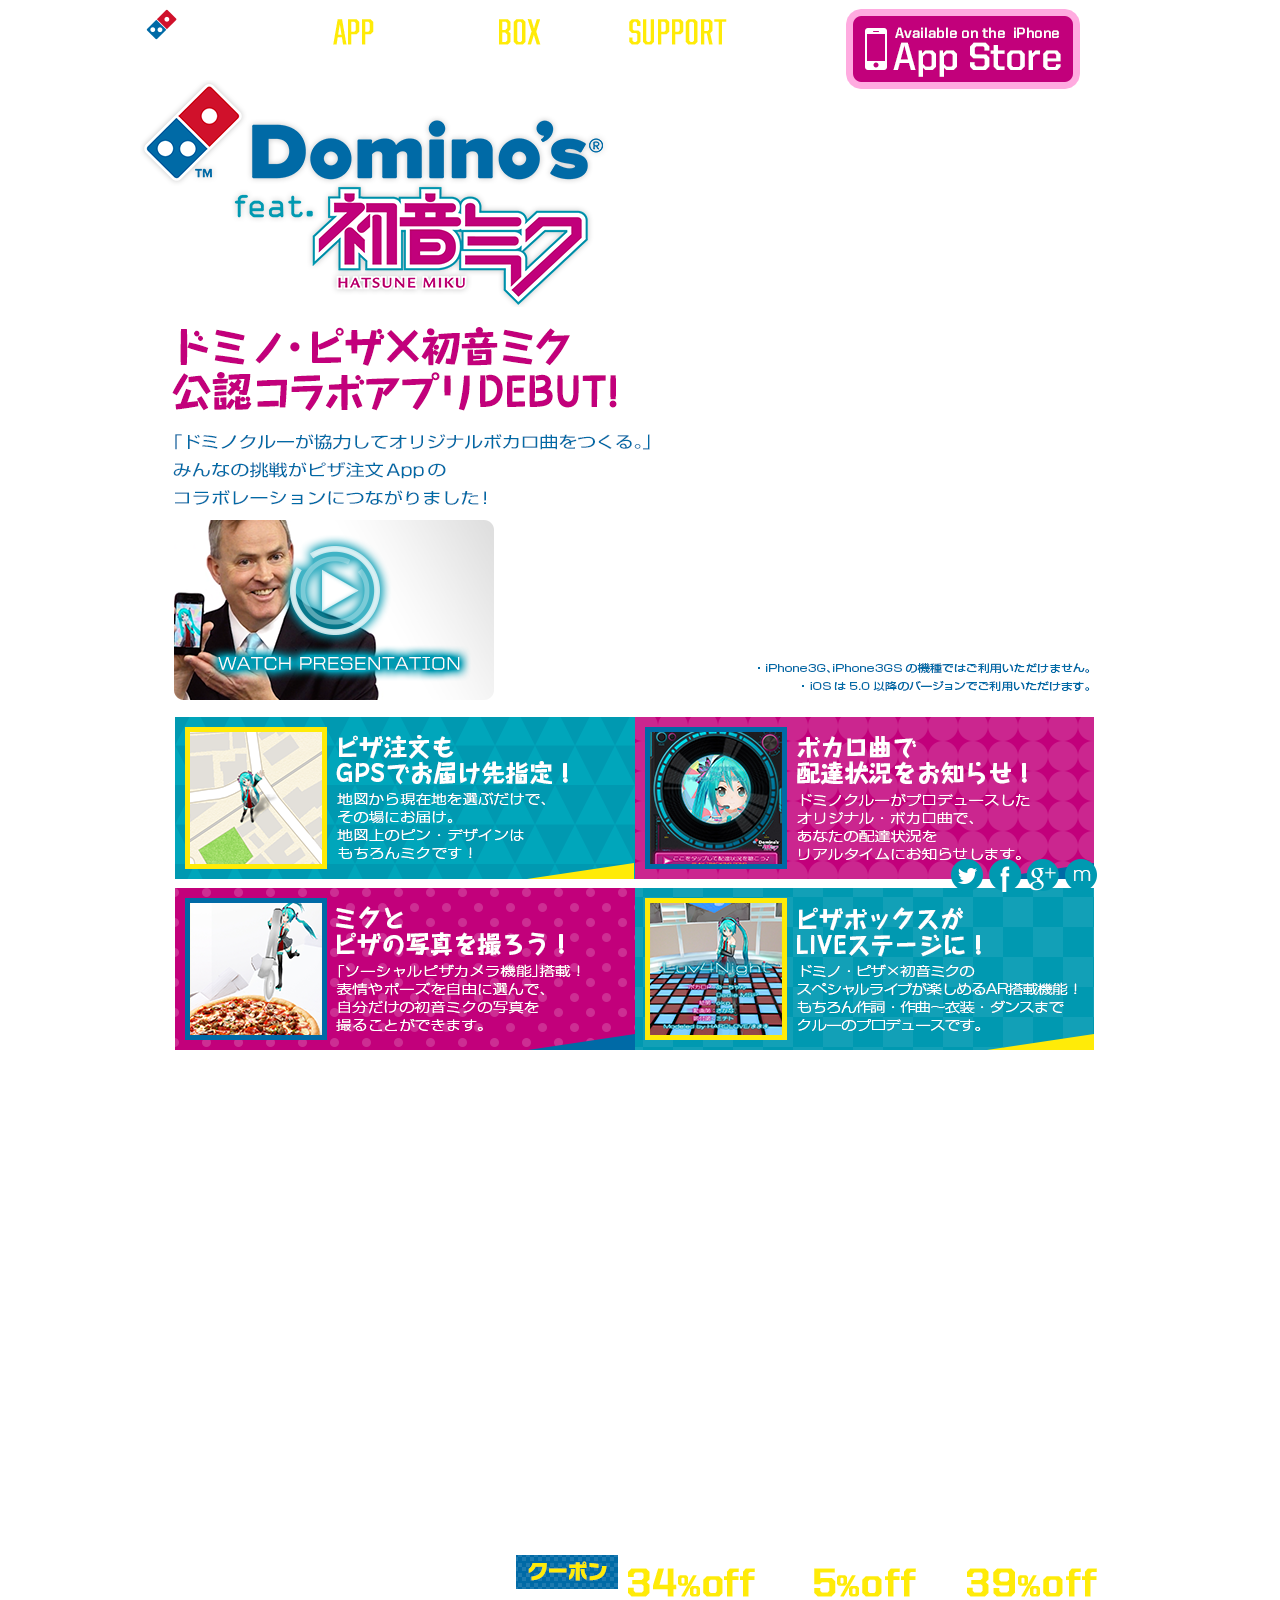
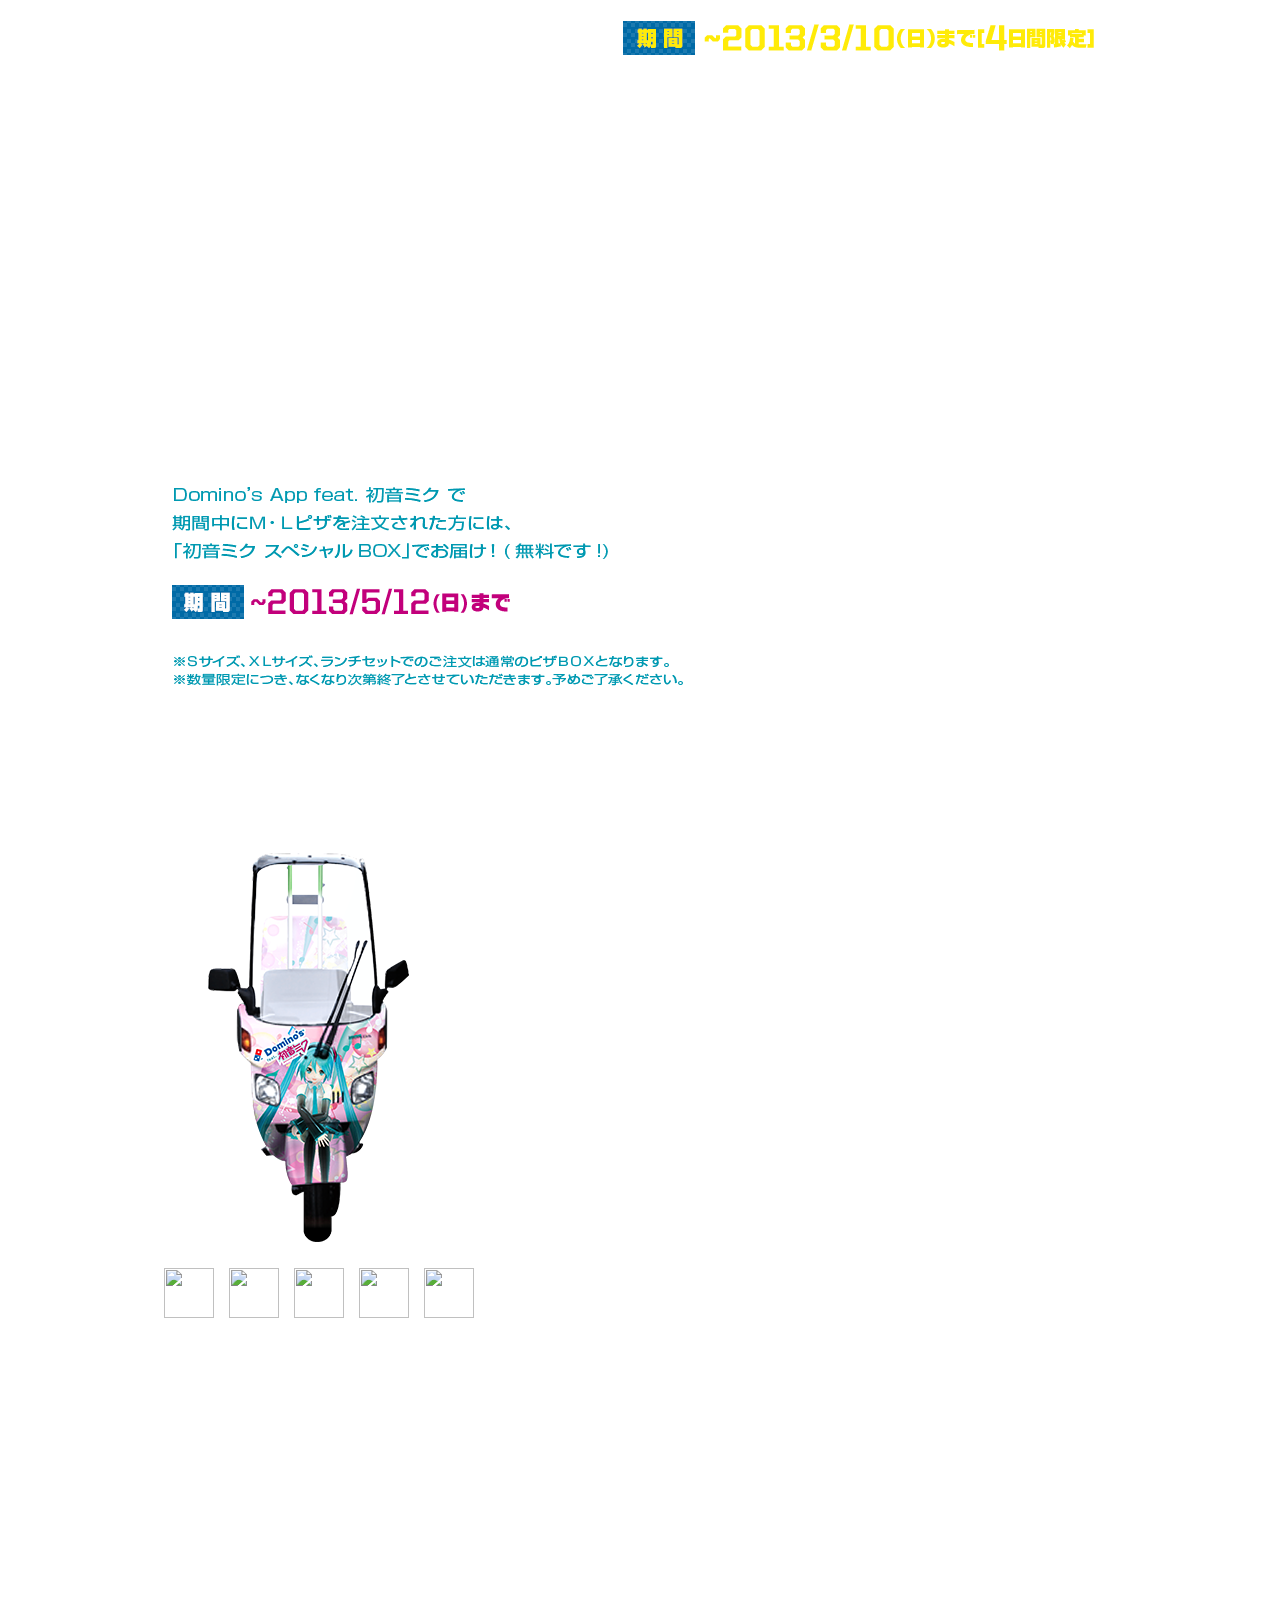
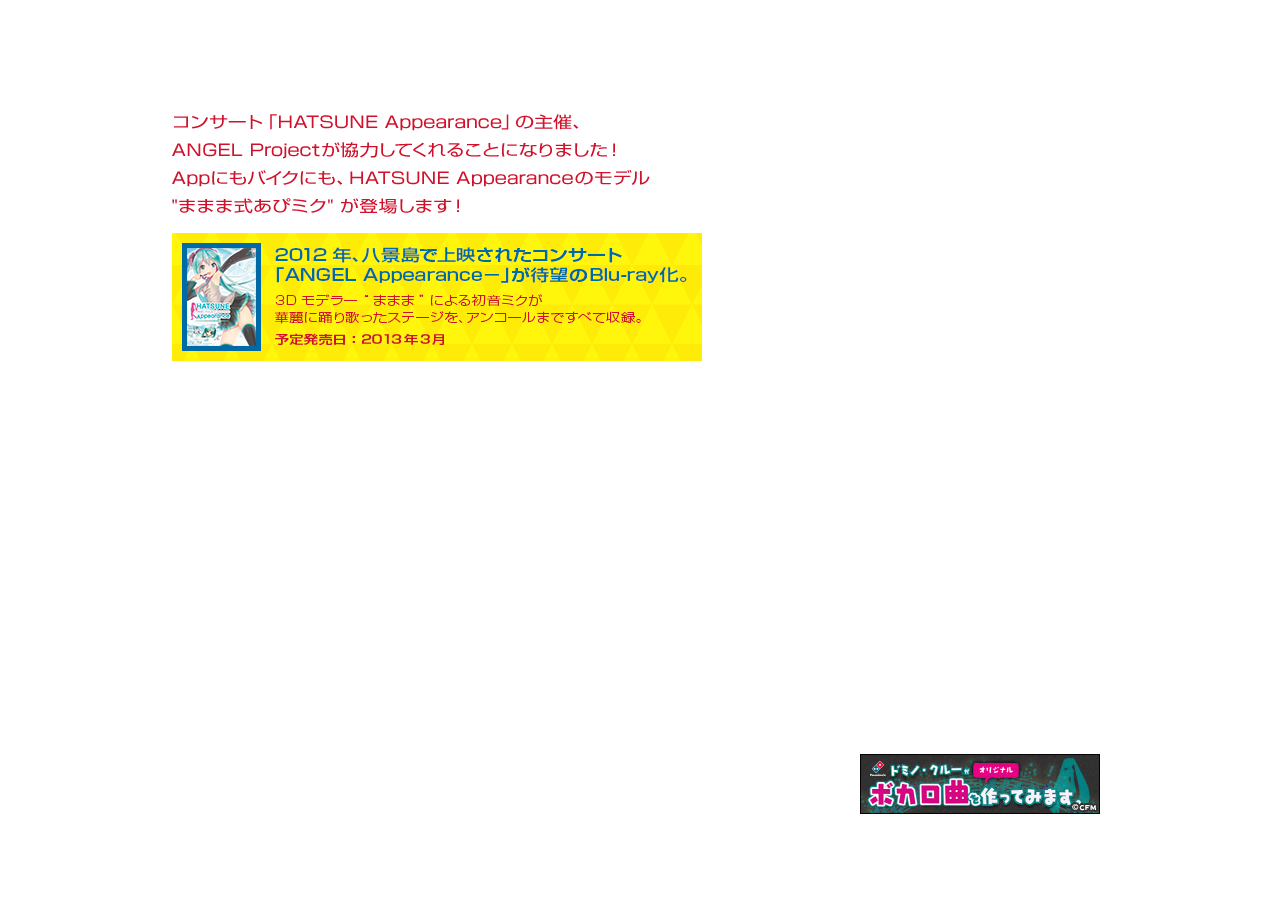
==== commit 946d6339: "fix asset paths" ====
--- a/docs/index.html
+++ b/docs/index.html
@@ -18,7 +18,7 @@
 
     <meta name="description" content="ドミノ・ピザ×初音ミク、夢のコラボ誕生！ iPhone用ピザ注文アプリ 「Domino's App feat. 初音ミク」 http://miku.dominos.jp/"/>
     <meta name="keywords" content="ドミノ・ピザ,初音ミク,Hatsune Miku,VOCALOID,ミク,ボカロ,アプリ,AR,LIVE,宅配ピザ,コラボ,app,domino's,ピザ屋,デリバリー,ケータリング,出前,ネット注文"/>
-    <link rel="shortcut icon" href="../../../20130307001637im_/https:/miku.dominos.jp/img/favicon.ico"/>
+    <link rel="shortcut icon" href="./img/favicon.ico"/>
     <meta property="og:locale" content="ja_JP"/>
     <meta property="og:title" content="Domino's App feat. 初音ミク 特設サイト"/>
     <meta property="og:type" content="website"/>
@@ -33,9 +33,9 @@
 
     <link rel="mixi-check-image" type="image/jpeg" href="http://miku.dominos.jp/img/ogp.jpg"/>
 
-    <link href="../../../20130307001637cs_/https:/miku.dominos.jp/stylesheets/screen.css" media="screen, projection" rel="stylesheet" type="text/css"/>
-    <link href="../../../20130307001637cs_/https:/miku.dominos.jp/stylesheets/print.css" media="print" rel="stylesheet" type="text/css"/>
-    <link rel="stylesheet" href="../../../20130307001637cs_/https:/miku.dominos.jp/colorbox.css" media="all">
+    <link href="./stylesheets/screen.css" media="screen, projection" rel="stylesheet" type="text/css"/>
+    <link href="./stylesheets/print.css" media="print" rel="stylesheet" type="text/css"/>
+    <link rel="stylesheet" href="./colorbox.css" media="all">
     <!--[if IE]>
         <link href="./stylesheets/ie.css" media="screen, projection" rel="stylesheet" type="text/css" />
     <![endif]-->
@@ -44,78 +44,78 @@
     <div class="wrapper clearfix">
         <div class="header">
             <div class="inner pconly">
-                <h2 class="logo"><a href="https://web.archive.org/web/20130307001637/http://www.dominos.jp/" target="_blank"><img src="../../../20130307001637im_/https:/miku.dominos.jp/img/dominos_logo.png" alt="Domino's" width="152" height="34"><br>宅配ピザのドミノ・ピザ</a></h2>
+                <h2 class="logo"><a href="https://web.archive.org/web/20130307001637/http://www.dominos.jp/" target="_blank"><img src="./img/dominos_logo.png" alt="Domino's" width="152" height="34"><br>宅配ピザのドミノ・ピザ</a></h2>
                 <ul class="navbar clearfix">
                     <li class="hideAfter navApp">
                         <a href="index.html#top">
-                            <img src="../../../20130307001637im_/https:/miku.dominos.jp/img/nav_app.png" alt="App" width="64" height="29">
+                            <img src="./img/nav_app.png" alt="App" width="64" height="29">
                         </a>
                     </li>
                     <li class="hideAfter navCoupon">
                         <a href="index.html#coupon">
-                            <img src="../../../20130307001637im_/https:/miku.dominos.jp/img/nav_coupon.png" alt="Coupon" width="103" height="29">
+                            <img src="./img/nav_coupon.png" alt="Coupon" width="103" height="29">
                         </a>
                     </li>
                     <li class="showAfter navTop">
                         <a href="index.html#top">
-                            <img src="../../../20130307001637im_/https:/miku.dominos.jp/img/nav_top.png" alt="Top" width="64" height="29">
+                            <img src="./img/nav_top.png" alt="Top" width="64" height="29">
                         </a>
                     </li>
                     <li class="showAfter navAppAfter">
                         <a href="index.html#coupon">
-                            <img src="../../../20130307001637im_/https:/miku.dominos.jp/img/nav_app_after.png" alt="App" width="64" height="29">
+                            <img src="./img/nav_app_after.png" alt="App" width="64" height="29">
                         </a>
                     </li>
                     <li class="navBox">
                         <a href="index.html#box">
-                            <img src="../../../20130307001637im_/https:/miku.dominos.jp/img/nav_box.png" alt="Box" width="64" height="29">
+                            <img src="./img/nav_box.png" alt="Box" width="64" height="29">
                         </a>
                     </li>
                     <li class="navBike">
                         <a href="index.html#bike">
-                            <img src="../../../20130307001637im_/https:/miku.dominos.jp/img/nav_bike.png" alt="Bike" width="73" height="29">
+                            <img src="./img/nav_bike.png" alt="Bike" width="73" height="29">
                         </a>
                     </li>
                     <li class="navSupport">
                         <a href="index.html#support">
-                            <img src="../../../20130307001637im_/https:/miku.dominos.jp/img/nav_support.png" alt="Support" width="106" height="29">
+                            <img src="./img/nav_support.png" alt="Support" width="106" height="29">
                         </a>
                     </li>
                 </ul>
-                <a href="https://web.archive.org/web/20130307001637/https://itunes.apple.com/jp/app/id604014078?mt=8" class="appstore pconly" target="_blank"><img class="appstoreOff" src="../../../20130307001637im_/https:/miku.dominos.jp/img/btn_appstore.png" alt="Available on App Store" width="234" height="80"><img class="appstoreOn" src="../../../20130307001637im_/https:/miku.dominos.jp/img/btn_appstore_o.png" alt="Available on App Store" width="234" height="80"></a>
+                <a href="https://web.archive.org/web/20130307001637/https://itunes.apple.com/jp/app/id604014078?mt=8" class="appstore pconly" target="_blank"><img class="appstoreOff" src="./img/btn_appstore.png" alt="Available on App Store" width="234" height="80"><img class="appstoreOn" src="./img/btn_appstore_o.png" alt="Available on App Store" width="234" height="80"></a>
             </div>
 
             <div class="inner sponly">
-                <h2 class="logo"><a href="https://web.archive.org/web/20130307001637/http://www.dominos.jp/" target="_blank"><img src="../../../20130307001637im_/https:/miku.dominos.jp/img/sp_dominos_logo.png" alt="Domino's" width="72" height="16"><br>宅配ピザのドミノ・ピザ</a></h2>
+                <h2 class="logo"><a href="https://web.archive.org/web/20130307001637/http://www.dominos.jp/" target="_blank"><img src="./img/sp_dominos_logo.png" alt="Domino's" width="72" height="16"><br>宅配ピザのドミノ・ピザ</a></h2>
                 <ul class="navbar clearfix">
                     <li class="hideAfter navApp">
                         <a href="index.html#top">
-                            <img src="../../../20130307001637im_/https:/miku.dominos.jp/img/nav_app.png" alt="App" width="32" height="15">
+                            <img src="./img/nav_app.png" alt="App" width="32" height="15">
                         </a>
                     </li>
                     <li class="hideAfter navCoupon">
                         <a href="index.html#coupon">
-                            <img src="../../../20130307001637im_/https:/miku.dominos.jp/img/nav_coupon.png" alt="Coupon" width="51" height="15">
+                            <img src="./img/nav_coupon.png" alt="Coupon" width="51" height="15">
                         </a>
                     </li>
                     <li class="showAfter navAppAfter">
                         <a href="index.html#top">
-                            <img src="../../../20130307001637im_/https:/miku.dominos.jp/img/nav_app_after.png" alt="App" width="32" height="15">
+                            <img src="./img/nav_app_after.png" alt="App" width="32" height="15">
                         </a>
                     </li>
                     <li class="navBox">
                         <a href="index.html#box">
-                            <img src="../../../20130307001637im_/https:/miku.dominos.jp/img/nav_box.png" alt="Box" width="32" height="15">
+                            <img src="./img/nav_box.png" alt="Box" width="32" height="15">
                         </a>
                     </li>
                     <li class="navBike">
                         <a href="index.html#bike">
-                            <img src="../../../20130307001637im_/https:/miku.dominos.jp/img/nav_bike.png" alt="Bike" width="36" height="15">
+                            <img src="./img/nav_bike.png" alt="Bike" width="36" height="15">
                         </a>
                     </li>
                     <li class="navSupport">
                         <a href="index.html#support">
-                            <img src="../../../20130307001637im_/https:/miku.dominos.jp/img/nav_support.png" alt="Support" width="53" height="15">
+                            <img src="./img/nav_support.png" alt="Support" width="53" height="15">
                         </a>
                     </li>
                 </ul>
@@ -127,49 +127,49 @@
 
             <div class="top" id="top">
                 <div class="inner clearfix pconly"> <!-- 幅1000px、ミクの透過背景を入れる -->
-                    <h1 class="title"><img src="../../../20130307001637im_/https:/miku.dominos.jp/img/main_logo.png" alt="Domino's feat. 初音ミク" width="471" height="227"></h1>
+                    <h1 class="title"><img src="./img/main_logo.png" alt="Domino's feat. 初音ミク" width="471" height="227"></h1>
                     <div class="mainDescription">
-                        <img src="../../../20130307001637im_/https:/miku.dominos.jp/img/main_description.png" alt="ドミノ・ピザ×初音ミク 公認コラボアプリDEBUT!" width="494" height="197">
+                        <img src="./img/main_description.png" alt="ドミノ・ピザ×初音ミク 公認コラボアプリDEBUT!" width="494" height="197">
                     </div>
                     <div class="features hideAfter">
-                        <img src="../../../20130307001637im_/https:/miku.dominos.jp/img/top_features.png" alt="" width="919" height="333">
+                        <img src="./img/top_features.png" alt="" width="919" height="333">
                     </div>
-                    <img src="../../../20130307001637im_/https:/miku.dominos.jp/img/device_compatibility.png" alt="" width="340" height="34" class="deviceCompatibility">
+                    <img src="./img/device_compatibility.png" alt="" width="340" height="34" class="deviceCompatibility">
                 </div>
 
                 <div class="inner clearfix sponly">
-                    <h1 class="title"><img src="../../../20130307001637im_/https:/miku.dominos.jp/img/sp_main_logo.png" alt="Domino's feat. 初音ミク" width="160" height="77"></h1>
+                    <h1 class="title"><img src="./img/sp_main_logo.png" alt="Domino's feat. 初音ミク" width="160" height="77"></h1>
                     <div class="mainDescription">
-                        <img src="../../../20130307001637im_/https:/miku.dominos.jp/img/sp_main_description.png" alt="ドミノ・ピザ×初音ミク 公認コラボアプリDEBUT!" width="305" height="108">
+                        <img src="./img/sp_main_description.png" alt="ドミノ・ピザ×初音ミク 公認コラボアプリDEBUT!" width="305" height="108">
                     </div>
                     <div class="screenshot">
-                        <img src="../../../20130307001637im_/https:/miku.dominos.jp/img/iphone_frame.png" alt="" width="84" height="170">
+                        <img src="./img/iphone_frame.png" alt="" width="84" height="170">
                     </div>
-                    <a href="https://web.archive.org/web/20130307001637/https://itunes.apple.com/jp/app/id604014078?mt=8" class="appstore" target="_blank"><img src="../../../20130307001637im_/https:/miku.dominos.jp/img/sp_btn_appstore.png" alt="Available on App Store" width="290" height="47"></a>
-                    <img src="../../../20130307001637im_/https:/miku.dominos.jp/img/sp_device_compatibility.png" alt="" width="290" height="25" class="deviceCompatibility">
+                    <a href="https://web.archive.org/web/20130307001637/https://itunes.apple.com/jp/app/id604014078?mt=8" class="appstore" target="_blank"><img src="./img/sp_btn_appstore.png" alt="Available on App Store" width="290" height="47"></a>
+                    <img src="./img/sp_device_compatibility.png" alt="" width="290" height="25" class="deviceCompatibility">
                     <ul class="features">
                         <li class="clearfix">
-                            <img src="../../../20130307001637im_/https:/miku.dominos.jp/img/feature_01.png" alt="" width="66" height="66">
+                            <img src="./img/feature_01.png" alt="" width="66" height="66">
                             <h2 class="ir">ミク・デザインで注文！</h2>
                             <p>ピザの注文Appがミク仕様！App内のボカロ曲<br>の多くは、クルーがプロデュースしました！</p>
                         </li>
                         <li class="clearfix">
-                            <img src="../../../20130307001637im_/https:/miku.dominos.jp/img/feature_02.png" alt="" width="66" height="66">
+                            <img src="./img/feature_02.png" alt="" width="66" height="66">
                             <h2 class="ir">ピザ注文もGPSでお届け先指定！</h2>
                             <p>地図から現在地を選ぶだけで、その場にお届<br>け。地図のピンはもちろんミクです！</p>
                         </li>
                         <li class="clearfix">
-                            <img src="../../../20130307001637im_/https:/miku.dominos.jp/img/feature_03.png" alt="" width="66" height="66">
+                            <img src="./img/feature_03.png" alt="" width="66" height="66">
                             <h2 class="ir">ボカロ曲でお知らせ！</h2>
                             <p>クルーがプロデュースしたボカロ曲で、配達<br>状況をリアルタイムにお知らせします。</p>
                         </li>
                         <li class="clearfix">
-                            <img src="../../../20130307001637im_/https:/miku.dominos.jp/img/feature_04.png" alt="" width="66" height="66">
+                            <img src="./img/feature_04.png" alt="" width="66" height="66">
                             <h2 class="ir">ミクとピザの写真を撮ろう！</h2>
                             <p>ソーシャルピザカメラ機能を使えば、表情や<br>ポーズを選んで、自由に写真が撮れます！</p>
                         </li>
                         <li class="clearfix">
-                            <img src="../../../20130307001637im_/https:/miku.dominos.jp/img/feature_05.png" alt="" width="66" height="66">
+                            <img src="./img/feature_05.png" alt="" width="66" height="66">
                             <h2 class="ir">ボックスがLIVEステージに！</h2>
                             <p>スペシャルライブが楽しめるAR機能搭載。<br>楽曲～ダンスまでクループロデュースです！</p>
                         </li>
@@ -188,7 +188,7 @@
                         </span>
                     </p>
                     <p class="sectionDetail">
-                        <img src="../../../20130307001637im_/https:/miku.dominos.jp/img/coupon_description.png" alt="" width="587" height="281">
+                        <img src="./img/coupon_description.png" alt="" width="587" height="281">
                     </p>
                 </div>
 
@@ -203,7 +203,7 @@
                         39%offの記念クーポンを配布します！<br>  
                         コラボアプリはもちろん、iOS・Androidを含む<br>
                         これまでのDomino’s Appでもご利用可能です。<br>
-                        <img src="../../../20130307001637im_/https:/miku.dominos.jp/img/sp_coupon_detail.png" alt="" width="290" height="132">
+                        <img src="./img/sp_coupon_detail.png" alt="" width="290" height="132">
                     </p>
                     <p class="sectionFooter">
                         ※他のクーポン、割引との併用はできません。<br>
@@ -225,7 +225,7 @@
                         </span>
                     </p>
                     <p class="sectionDetail">
-                        <img src="../../../20130307001637im_/https:/miku.dominos.jp/img/box_description.png" alt="" width="524" height="209">
+                        <img src="./img/box_description.png" alt="" width="524" height="209">
                     </p>
                 </div>
                 <h2 class="ir sectionHeader sponly">Collaboration Box</h2>
@@ -237,7 +237,7 @@
                     <p class="sectionDetail">
                         期間中に、コラボアプリでM・Lピザを注文すれば、<br>
                         「初音ミク スペシャルBOX」でお届け！（無料です）<br>
-                        <img src="../../../20130307001637im_/https:/miku.dominos.jp/img/sp_box_detail.png" alt="" width="290" height="53">
+                        <img src="./img/sp_box_detail.png" alt="" width="290" height="53">
                     </p>
                     <p class="sectionFooter">
                         ※Ｓサイズ、ＸＬサイズ、ランチセットでのご注文は通常のピザＢＯＸとなります。<br>
@@ -257,7 +257,7 @@
                         </span>
                     </p>
                     <p class="sectionDetail">
-                        <img src="../../../20130307001637im_/https:/miku.dominos.jp/img/bike_description.png" alt="" width="506" height="85">
+                        <img src="./img/bike_description.png" alt="" width="506" height="85">
                     </p>
                 </div>
                 <h2 class="ir sectionHeader sponly">Collaboration Bike</h2>
@@ -284,7 +284,7 @@
                         </span>
                     </p>
                     <p class="sectionDetail">
-                        <img src="../../../20130307001637im_/https:/miku.dominos.jp/img/support_description.png" alt="" width="590" height="263">
+                        <img src="./img/support_description.png" alt="" width="590" height="263">
                     </p>
                 </div>
                 <h2 class="ir sectionHeader sponly">Collaboration Support</h2>
@@ -298,7 +298,7 @@
                         コンサート「HATSUNE Appearance」の主催、ANGEL Project がプロジェクトに協力してくれることになりました！App にもバイクにも、HATSUNE Appearanceのモデル”ままま式あぴミク”が登場！
                     </p>
                     <div class="sectionFooter clearfix">
-                        <img src="../../../20130307001637im_/https:/miku.dominos.jp/img/sp_bluray_cover.jpg" alt="" width="48" height="68">
+                        <img src="./img/sp_bluray_cover.jpg" alt="" width="48" height="68">
                         <h2>
                             2012年、八景島で上映されたコンサート<br>
                             「ANGEL Appearance－」が<br>
@@ -323,10 +323,10 @@
                         </span>
                     </p>
                     <p class="sectionDetail">
-                        <img src="../../../20130307001637im_/https:/miku.dominos.jp/img/dominoCrew_description.png" alt="" width="527" height="137">
+                        <img src="./img/dominoCrew_description.png" alt="" width="527" height="137">
                     </p>
                     <p class="sectionFooter">
-                        <a href="https://web.archive.org/web/20130307001637/http://www.dominos-vocalo.jp/" target="_blank"><img src="../../../20130307001637im_/https:/miku.dominos.jp/img/dominoCrew_banner.jpg" alt="" width="240" height="60"></a>
+                        <a href="https://web.archive.org/web/20130307001637/http://www.dominos-vocalo.jp/" target="_blank"><img src="./img/dominoCrew_banner.jpg" alt="" width="240" height="60"></a>
                     </p>
                 </div>
                 <div class="inner clearfix sponly">
@@ -339,10 +339,10 @@
                         全国3000人から集まったクルーたちの挑戦の記録は、こちらからご覧下さい。
                     </p>
                     <p class="sectionFooter">
-                        <a href="https://web.archive.org/web/20130307001637/http://www.dominos-vocalo.jp/" target="_blank"><img src="../../../20130307001637im_/https:/miku.dominos.jp/img/dominoCrew_banner.jpg" alt="" width="180" height="45"></a>
+                        <a href="https://web.archive.org/web/20130307001637/http://www.dominos-vocalo.jp/" target="_blank"><img src="./img/dominoCrew_banner.jpg" alt="" width="180" height="45"></a>
                     </p>
                     <p class="inlineCopyright sponly">
-                        <img src="../../../20130307001637im_/https:/miku.dominos.jp/img/sp_copyright.png" alt="" width="290" height="28">
+                        <img src="./img/sp_copyright.png" alt="" width="290" height="28">
                     </p>
                 </div>
             </div>
@@ -350,18 +350,18 @@
             <!-- クリッカブル要素 -->
 
             <div class="descriptionVideo overlay pconly">
-                <a class="youtube" href="https://web.archive.org/web/20130307001637/http://www.youtube.com/embed/gW2D_Votd2Y?rel=0&amp;autoplay=1&amp;html5=1&amp;wmode=transparent"><img src="../../../20130307001637im_/https:/miku.dominos.jp/img/video_frame.png" alt="" width="320" height="180"></a>
+                <a class="youtube" href="https://web.archive.org/web/20130307001637/http://www.youtube.com/embed/gW2D_Votd2Y?rel=0&amp;autoplay=1&amp;html5=1&amp;wmode=transparent"><img src="./img/video_frame.png" alt="" width="320" height="180"></a>
             </div>
 
             <div class="appSlide slide overlay pconly showAfter">
 
                 <div class="slideInner">
                     <ul class="slideFilm clearfix">
-                        <li class="slideItem"><img src="../../../20130307001637im_/https:/miku.dominos.jp/img/appSlide/01.png" alt="" width="300" height="534"></li>
-                        <li class="slideItem"><img src="../../../20130307001637im_/https:/miku.dominos.jp/img/appSlide/02.png" alt="" width="300" height="534"></li>
-                        <li class="slideItem"><img src="../../../20130307001637im_/https:/miku.dominos.jp/img/appSlide/03.png" alt="" width="300" height="534"></li>
-                        <li class="slideItem"><img src="../../../20130307001637im_/https:/miku.dominos.jp/img/appSlide/04.png" alt="" width="300" height="534"></li>
-                        <li class="slideItem"><img src="../../../20130307001637im_/https:/miku.dominos.jp/img/appSlide/05.png" alt="" width="300" height="534"></li>
+                        <li class="slideItem"><img src="./img/appSlide/01.png" alt="" width="300" height="534"></li>
+                        <li class="slideItem"><img src="./img/appSlide/02.png" alt="" width="300" height="534"></li>
+                        <li class="slideItem"><img src="./img/appSlide/03.png" alt="" width="300" height="534"></li>
+                        <li class="slideItem"><img src="./img/appSlide/04.png" alt="" width="300" height="534"></li>
+                        <li class="slideItem"><img src="./img/appSlide/05.png" alt="" width="300" height="534"></li>
                     </ul>
                 </div>
                 <ul class="slideIndicator clearfix"></ul>
@@ -371,11 +371,11 @@
 
                 <div class="slideInner">
                     <ul class="slideFilm clearfix">
-                        <li class="slideItem"><img src="../../../20130307001637im_/https:/miku.dominos.jp/img/bikeSlide/01.png" alt="" width="403" height="404"></li>
-                        <li class="slideItem"><img src="../../../20130307001637im_/https:/miku.dominos.jp/img/bikeSlide/02.png" alt="" width="403" height="404"></li>
-                        <li class="slideItem"><img src="../../../20130307001637im_/https:/miku.dominos.jp/img/bikeSlide/03.png" alt="" width="403" height="404"></li>
-                        <li class="slideItem"><img src="../../../20130307001637im_/https:/miku.dominos.jp/img/bikeSlide/04.png" alt="" width="403" height="404"></li>
-                        <li class="slideItem"><img src="../../../20130307001637im_/https:/miku.dominos.jp/img/bikeSlide/05.png" alt="" width="403" height="404"></li>
+                        <li class="slideItem"><img src="./img/bikeSlide/01.png" alt="" width="403" height="404"></li>
+                        <li class="slideItem"><img src="./img/bikeSlide/02.png" alt="" width="403" height="404"></li>
+                        <li class="slideItem"><img src="./img/bikeSlide/03.png" alt="" width="403" height="404"></li>
+                        <li class="slideItem"><img src="./img/bikeSlide/04.png" alt="" width="403" height="404"></li>
+                        <li class="slideItem"><img src="./img/bikeSlide/05.png" alt="" width="403" height="404"></li>
                     </ul>
                 </div>
                 <ul class="slideIndicator clearfix"></ul>
@@ -391,46 +391,46 @@
         <div class="footer clearfix">
             <div class="inner">
                 <div class="ir copyright pconly"></div>
-                <div class="footerLogo sponly"><a href="https://web.archive.org/web/20130307001637/http://www.dominos.jp/" target="_blank"><img src="../../../20130307001637im_/https:/miku.dominos.jp/img/sp_footer_logo.png" alt="" width="66" height="14"></a></div>
+                <div class="footerLogo sponly"><a href="https://web.archive.org/web/20130307001637/http://www.dominos.jp/" target="_blank"><img src="./img/sp_footer_logo.png" alt="" width="66" height="14"></a></div>
                 <ul class="share clearfix pconly">
                     <li>
-                        <a href="javascript:;" onclick="javascript:tw();" class="twitter"><img src="../../../20130307001637im_/https:/miku.dominos.jp/img/share_twitter.png" alt="Twitter" width="38" height="34"></a>
-                    </li>
-                    <li>
-                        <a href="https://web.archive.org/web/20130307001637/http://www.facebook.com/sharer.php?u=http%3A%2F%2Fmiku.dominos.jp" class="facebook" target="_blank"><img src="../../../20130307001637im_/https:/miku.dominos.jp/img/share_facebook.png" alt="Facebook" width="38" height="34"></a>
-                    </li>
-                    <li>
-                        <a href="https://web.archive.org/web/20130307001637/https://plus.google.com/share?url=http%3A%2F%2Fmiku.dominos.jp" class="gplus" target="_blank"><img src="../../../20130307001637im_/https:/miku.dominos.jp/img/share_gplus.png" alt="Google+" width="38" height="34"></a>
-                    </li>
-                    <li>
-                        <a href="javascript:void(0);" onclick="window.open('https://web.archive.org/web/20130307001637/http://mixi.jp/share.pl?u=http%3A%2F%2Fmiku.dominos.jp','share',['width=632','height=456','location=yes','resizable=yes','toolbar=no','menubar=no','scrollbars=no','status=no'].join(','));" class="mixi"><img src="../../../20130307001637im_/https:/miku.dominos.jp/img/share_mixi.png" alt="ミクシィ" width="38" height="34"></a>
+                        <a href="javascript:;" onclick="javascript:tw();" class="twitter"><img src="./img/share_twitter.png" alt="Twitter" width="38" height="34"></a>
+                    </li>
+                    <li>
+                        <a href="https://web.archive.org/web/20130307001637/http://www.facebook.com/sharer.php?u=http%3A%2F%2Fmiku.dominos.jp" class="facebook" target="_blank"><img src="./img/share_facebook.png" alt="Facebook" width="38" height="34"></a>
+                    </li>
+                    <li>
+                        <a href="https://web.archive.org/web/20130307001637/https://plus.google.com/share?url=http%3A%2F%2Fmiku.dominos.jp" class="gplus" target="_blank"><img src="./img/share_gplus.png" alt="Google+" width="38" height="34"></a>
+                    </li>
+                    <li>
+                        <a href="javascript:void(0);" onclick="window.open('https://web.archive.org/web/20130307001637/http://mixi.jp/share.pl?u=http%3A%2F%2Fmiku.dominos.jp','share',['width=632','height=456','location=yes','resizable=yes','toolbar=no','menubar=no','scrollbars=no','status=no'].join(','));" class="mixi"><img src="./img/share_mixi.png" alt="ミクシィ" width="38" height="34"></a>
                     </li>
                 </ul>
                 <ul class="share clearfix sponly">
                     <li>
-                        <a href="javascript:;" onclick="javascript:tw();" class="twitter"><img src="../../../20130307001637im_/https:/miku.dominos.jp/img/share_twitter.png" alt="Twitter" width="27" height="25"></a>
-                    </li>
-                    <li>
-                        <a href="https://web.archive.org/web/20130307001637/http://www.facebook.com/sharer.php?u=http%3A%2F%2Fmiku.dominos.jp" class="facebook" target="_blank"><img src="../../../20130307001637im_/https:/miku.dominos.jp/img/share_facebook.png" alt="Facebook" width="27" height="25"></a>
-                    </li>
-                    <li>
-                        <a href="https://web.archive.org/web/20130307001637/https://plus.google.com/share?url=http%3A%2F%2Fmiku.dominos.jp" class="gplus" target="_blank"><img src="../../../20130307001637im_/https:/miku.dominos.jp/img/share_gplus.png" alt="Google+" width="27" height="25"></a>
-                    </li>
-                    <li>
-                        <a href="javascript:void(0);" onclick="window.open('https://web.archive.org/web/20130307001637/http://mixi.jp/share.pl?u=http%3A%2F%2Fmiku.dominos.jp','share',['width=632','height=456','location=yes','resizable=yes','toolbar=no','menubar=no','scrollbars=no','status=no'].join(','));" class="mixi"><img src="../../../20130307001637im_/https:/miku.dominos.jp/img/share_mixi.png" alt="ミクシィ" width="27" height="25"></a>
-                    </li>
-                    <li>
-                        <a href="https://web.archive.org/web/20130307001637/http://line.naver.jp/R/msg/text/?%E3%83%89%E3%83%9F%E3%83%8E%E3%83%BB%E3%83%94%E3%82%B6%C3%97%E5%88%9D%E9%9F%B3%E3%83%9F%E3%82%AF%E3%80%81%E5%A4%A2%E3%81%AE%E3%82%B3%E3%83%A9%E3%83%9C%E8%AA%95%E7%94%9F%EF%BC%81%20iPhone%E7%94%A8%E3%83%94%E3%82%B6%E6%B3%A8%E6%96%87%E3%82%A2%E3%83%97%E3%83%AA%20%E3%80%8CDomino's%20App%20Pizza%20feat.%20%E5%88%9D%E9%9F%B3%E3%83%9F%E3%82%AF%E3%80%8D%0Ahttp%3A%2F%2Fmiku.dominos.jp"><img src="../../../20130307001637im_/https:/miku.dominos.jp/img/share_line.png" alt="LINE" width="27" height="25"></a>
+                        <a href="javascript:;" onclick="javascript:tw();" class="twitter"><img src="./img/share_twitter.png" alt="Twitter" width="27" height="25"></a>
+                    </li>
+                    <li>
+                        <a href="https://web.archive.org/web/20130307001637/http://www.facebook.com/sharer.php?u=http%3A%2F%2Fmiku.dominos.jp" class="facebook" target="_blank"><img src="./img/share_facebook.png" alt="Facebook" width="27" height="25"></a>
+                    </li>
+                    <li>
+                        <a href="https://web.archive.org/web/20130307001637/https://plus.google.com/share?url=http%3A%2F%2Fmiku.dominos.jp" class="gplus" target="_blank"><img src="./img/share_gplus.png" alt="Google+" width="27" height="25"></a>
+                    </li>
+                    <li>
+                        <a href="javascript:void(0);" onclick="window.open('https://web.archive.org/web/20130307001637/http://mixi.jp/share.pl?u=http%3A%2F%2Fmiku.dominos.jp','share',['width=632','height=456','location=yes','resizable=yes','toolbar=no','menubar=no','scrollbars=no','status=no'].join(','));" class="mixi"><img src="./img/share_mixi.png" alt="ミクシィ" width="27" height="25"></a>
+                    </li>
+                    <li>
+                        <a href="https://web.archive.org/web/20130307001637/http://line.naver.jp/R/msg/text/?%E3%83%89%E3%83%9F%E3%83%8E%E3%83%BB%E3%83%94%E3%82%B6%C3%97%E5%88%9D%E9%9F%B3%E3%83%9F%E3%82%AF%E3%80%81%E5%A4%A2%E3%81%AE%E3%82%B3%E3%83%A9%E3%83%9C%E8%AA%95%E7%94%9F%EF%BC%81%20iPhone%E7%94%A8%E3%83%94%E3%82%B6%E6%B3%A8%E6%96%87%E3%82%A2%E3%83%97%E3%83%AA%20%E3%80%8CDomino's%20App%20Pizza%20feat.%20%E5%88%9D%E9%9F%B3%E3%83%9F%E3%82%AF%E3%80%8D%0Ahttp%3A%2F%2Fmiku.dominos.jp"><img src="./img/share_line.png" alt="LINE" width="27" height="25"></a>
                     </li>
                 </ul>
             </div>
         </div>
     </div>
 
-    <script src="../../../20130307001637js_/https:/ajax.googleapis.com/ajax/libs/jquery/1.9.1/jquery.min.js"></script>
-    <script src="../../../20130307001637js_/https:/miku.dominos.jp/js/jquery.easing.1.3.js"></script>
-    <script src="../../../20130307001637js_/https:/miku.dominos.jp/js/jquery.colorbox-min.js"></script>
-    <script src="../../../20130307001637js_/https:/miku.dominos.jp/js/main.js"></script>
+    <script src="./js/jquery.min.js"></script>
+    <script src="./js/jquery.easing.1.3.js"></script>
+    <script src="./js/jquery.colorbox-min.js"></script>
+    <script src="./js/main.js"></script>
     <script>
         preload(
             [
--- a/docs/stylesheets/screen.css
+++ b/docs/stylesheets/screen.css
@@ -0,0 +1,1305 @@
+/* Welcome to Compass.
+ * In this file you should write your main styles. (or centralize your imports)
+ * Import this file using the following HTML or equivalent:
+ * <link href="/stylesheets/screen.css" media="screen, projection" rel="stylesheet" type="text/css" /> */
+/* line 17, ../../../../../../../../../../../../Library/Ruby/Gems/1.8/gems/compass-0.12.2/frameworks/compass/stylesheets/compass/reset/_utilities.scss */
+html, body, div, span, applet, object, iframe,
+h1, h2, h3, h4, h5, h6, p, blockquote, pre,
+a, abbr, acronym, address, big, cite, code,
+del, dfn, em, img, ins, kbd, q, s, samp,
+small, strike, strong, sub, sup, tt, var,
+b, u, i, center,
+dl, dt, dd, ol, ul, li,
+fieldset, form, label, legend,
+table, caption, tbody, tfoot, thead, tr, th, td,
+article, aside, canvas, details, embed,
+figure, figcaption, footer, header, hgroup,
+menu, nav, output, ruby, section, summary,
+time, mark, audio, video {
+  margin: 0;
+  padding: 0;
+  border: 0;
+  font: inherit;
+  font-size: 100%;
+  vertical-align: baseline;
+}
+
+/* line 22, ../../../../../../../../../../../../Library/Ruby/Gems/1.8/gems/compass-0.12.2/frameworks/compass/stylesheets/compass/reset/_utilities.scss */
+html {
+  line-height: 1;
+}
+
+/* line 24, ../../../../../../../../../../../../Library/Ruby/Gems/1.8/gems/compass-0.12.2/frameworks/compass/stylesheets/compass/reset/_utilities.scss */
+ol, ul {
+  list-style: none;
+}
+
+/* line 26, ../../../../../../../../../../../../Library/Ruby/Gems/1.8/gems/compass-0.12.2/frameworks/compass/stylesheets/compass/reset/_utilities.scss */
+table {
+  border-collapse: collapse;
+  border-spacing: 0;
+}
+
+/* line 28, ../../../../../../../../../../../../Library/Ruby/Gems/1.8/gems/compass-0.12.2/frameworks/compass/stylesheets/compass/reset/_utilities.scss */
+caption, th, td {
+  text-align: left;
+  font-weight: normal;
+  vertical-align: middle;
+}
+
+/* line 30, ../../../../../../../../../../../../Library/Ruby/Gems/1.8/gems/compass-0.12.2/frameworks/compass/stylesheets/compass/reset/_utilities.scss */
+q, blockquote {
+  quotes: none;
+}
+/* line 103, ../../../../../../../../../../../../Library/Ruby/Gems/1.8/gems/compass-0.12.2/frameworks/compass/stylesheets/compass/reset/_utilities.scss */
+q:before, q:after, blockquote:before, blockquote:after {
+  content: "";
+  content: none;
+}
+
+/* line 32, ../../../../../../../../../../../../Library/Ruby/Gems/1.8/gems/compass-0.12.2/frameworks/compass/stylesheets/compass/reset/_utilities.scss */
+a img {
+  border: none;
+}
+
+/* line 116, ../../../../../../../../../../../../Library/Ruby/Gems/1.8/gems/compass-0.12.2/frameworks/compass/stylesheets/compass/reset/_utilities.scss */
+article, aside, details, figcaption, figure, footer, header, hgroup, menu, nav, section, summary {
+  display: block;
+}
+
+/* Helper classes */
+/* line 10, ../sass/screen.scss */
+.ir {
+  background-color: transparent;
+  border: 0;
+  overflow: hidden;
+  /* IE 6/7 fallback */
+  *text-indent: -9999px;
+}
+
+/* line 17, ../sass/screen.scss */
+.ir:before {
+  content: "";
+  display: block;
+  width: 0;
+  height: 100%;
+}
+
+/* line 23, ../sass/screen.scss */
+.hidden {
+  display: none !important;
+  visibility: hidden;
+}
+
+/* line 27, ../sass/screen.scss */
+.visuallyhidden {
+  border: 0;
+  clip: rect(0 0 0 0);
+  height: 1px;
+  margin: -1px;
+  overflow: hidden;
+  padding: 0;
+  position: absolute;
+  width: 1px;
+}
+
+/* line 38, ../sass/screen.scss */
+.visuallyhidden.focusable:active,
+.visuallyhidden.focusable:focus {
+  clip: auto;
+  height: auto;
+  margin: 0;
+  overflow: visible;
+  position: static;
+  width: auto;
+}
+
+/* line 46, ../sass/screen.scss */
+.invisible {
+  visibility: hidden;
+}
+
+/* line 50, ../sass/screen.scss */
+.clearfix:before,
+.clearfix:after {
+  content: " ";
+  display: table;
+}
+
+/* line 54, ../sass/screen.scss */
+.clearfix:after {
+  clear: both;
+}
+
+/* line 57, ../sass/screen.scss */
+.clearfix {
+  *zoom: 1;
+}
+
+/* Main */
+/* line 63, ../sass/screen.scss */
+html, body, .wrapper {
+  width: 100%;
+  min-height: 100%;
+  color: white;
+  font-family: Helvetica,Arial,'Hiragino Kaku Gothic Pro','ヒラギノ角ゴ Pro W3','Droid Sans',sans-serif;
+  font-size: 12px;
+  line-height: 1.5;
+}
+
+/* line 72, ../sass/screen.scss */
+a:link, a:active, a:hover, a:focus, a:visited {
+  color: #ffeb08;
+}
+
+/* line 76, ../sass/screen.scss */
+.header, .footer {
+  position: fixed;
+  left: 0;
+  width: 100%;
+  height: 95px;
+  z-index: 100;
+}
+
+/* line 84, ../sass/screen.scss */
+.sponly {
+  display: none;
+}
+
+/* line 88, ../sass/screen.scss */
+.content {
+  position: relative;
+  min-width: 1000px;
+  width: 100%;
+  overflow: hidden;
+}
+
+/* line 95, ../sass/screen.scss */
+.inner {
+  position: relative;
+  width: 1000px;
+  margin: 0 auto;
+}
+
+/* Header */
+/* line 103, ../sass/screen.scss */
+.header {
+  top: 0;
+  background-image: url("https://web.archive.org/web/20130307024221im_/http://miku.dominos.jp/img/bg_header.png");
+  background-repeat: repeat-x;
+  background-position: 0 -55px;
+}
+
+/* line 110, ../sass/screen.scss */
+.logo, .navbar {
+  float: left;
+  margin: 7px 0 0 4px;
+}
+
+/* line 119, ../sass/screen.scss */
+.logo a:link,
+.logo a:visited,
+.logo a:hover,
+.logo a:focus,
+.logo a:active {
+  color: white;
+  text-decoration: none;
+}
+
+/* line 124, ../sass/screen.scss */
+.logo {
+  text-align: center;
+  line-height: 1.3;
+  font-size: .8em;
+}
+
+/* line 130, ../sass/screen.scss */
+.appstore {
+  float: right;
+  margin: 9px 60px 0 0;
+}
+
+/* line 135, ../sass/screen.scss */
+.appstore.pconly {
+  width: 234px;
+  height: 80px;
+  position: relative;
+}
+/* line 140, ../sass/screen.scss */
+.appstore.pconly img {
+  position: absolute;
+  left: 0;
+  top: 0;
+}
+
+/* Navbar */
+/* line 149, ../sass/screen.scss */
+.navbar {
+  margin: 17px 0 0 25px;
+}
+
+/* line 153, ../sass/screen.scss */
+.navbar li {
+  float: left;
+}
+
+/* line 159, ../sass/screen.scss */
+.descriptionVideo a,
+.pconly .appstore,
+.navbar a {
+  display: block;
+  background-repeat: no-repeat;
+  background-position: 0 0;
+  background-size: 100%;
+}
+
+/* line 167, ../sass/screen.scss */
+.descriptionVideo a *,
+.navbar a * {
+  -webkit-transition: all .1s ease;
+  -moz-transition: all .1s ease;
+  -ms-transition: all .1s ease;
+  -o-transition: all .1s ease;
+  transition: all .1s ease;
+}
+
+/* line 175, ../sass/screen.scss */
+.pconly .appstore * {
+  -webkit-transition: all .8s ease;
+  -moz-transition: all .8s ease;
+  -ms-transition: all .8s ease;
+  -o-transition: all .8s ease;
+  transition: all .8s ease;
+}
+
+/* line 183, ../sass/screen.scss */
+.pconly .appstore .appstoreOff {
+  opacity: 1;
+}
+
+/* line 187, ../sass/screen.scss */
+.pconly .appstore .appstoreOn {
+  opacity: 0;
+  visibility: hidden;
+}
+
+/* line 195, ../sass/screen.scss */
+.descriptionVideo a:hover img,
+.descriptionVideo a:active img,
+.navbar a:hover img,
+.navbar a:active img {
+  opacity: 0;
+  visibility: hidden;
+}
+
+/* line 201, ../sass/screen.scss */
+.pconly .appstore:hover .appstoreOff,
+.pconly .appstore:active .appstoreOff {
+  opacity: .5;
+}
+
+/* line 206, ../sass/screen.scss */
+.pconly .appstore:hover .appstoreOn,
+.pconly .appstore:active .appstoreOn {
+  opacity: 1;
+  visibility: visible;
+}
+
+/* line 211, ../sass/screen.scss */
+.descriptionVideo a {
+  background-image: url("https://web.archive.org/web/20130307024221im_/http://miku.dominos.jp/img/video_frame_o.png");
+}
+
+/* line 215, ../sass/screen.scss */
+.navApp a {
+  background-image: url("https://web.archive.org/web/20130307024221im_/http://miku.dominos.jp/img/nav_app_o.png");
+}
+
+/* line 218, ../sass/screen.scss */
+.navCoupon a {
+  background-image: url("https://web.archive.org/web/20130307024221im_/http://miku.dominos.jp/img/nav_coupon_o.png");
+}
+
+/* line 221, ../sass/screen.scss */
+.navTop a {
+  background-image: url("https://web.archive.org/web/20130307024221im_/http://miku.dominos.jp/img/nav_top_o.png");
+}
+
+/* line 224, ../sass/screen.scss */
+.navAppAfter a {
+  background-image: url("https://web.archive.org/web/20130307024221im_/http://miku.dominos.jp/img/nav_app_after_o.png");
+}
+
+/* line 227, ../sass/screen.scss */
+.navBox a {
+  background-image: url("https://web.archive.org/web/20130307024221im_/http://miku.dominos.jp/img/nav_box_o.png");
+}
+
+/* line 230, ../sass/screen.scss */
+.navBike a {
+  background-image: url("https://web.archive.org/web/20130307024221im_/http://miku.dominos.jp/img/nav_bike_o.png");
+}
+
+/* line 233, ../sass/screen.scss */
+.navSupport a {
+  background-image: url("https://web.archive.org/web/20130307024221im_/http://miku.dominos.jp/img/nav_support_o.png");
+}
+
+/* Footer */
+/* line 239, ../sass/screen.scss */
+.footer {
+  bottom: 0;
+  height: 63px;
+  background-image: url("https://web.archive.org/web/20130307024221im_/http://miku.dominos.jp/img/bg_footer.png");
+  background-repeat: repeat-x;
+  background-position: 0 -20px;
+}
+
+/* line 247, ../sass/screen.scss */
+.copyright {
+  float: left;
+  margin-top: 23px;
+  width: 640px;
+  height: 31px;
+  background-image: url("https://web.archive.org/web/20130307024221im_/http://miku.dominos.jp/img/txt_copyright.png");
+  background-repeat: no-repeat;
+}
+
+/* line 256, ../sass/screen.scss */
+.share {
+  float: right;
+  margin: 21px 40px 0 0;
+}
+
+/* line 261, ../sass/screen.scss */
+.share li {
+  float: left;
+}
+
+/* Top */
+/* line 267, ../sass/screen.scss */
+.top {
+  height: 1420px;
+  background-image: url("https://web.archive.org/web/20130307024221im_/http://miku.dominos.jp/img/bg_top.png");
+  background-repeat: no-repeat;
+  background-position: 50% 0;
+}
+
+/* line 274, ../sass/screen.scss */
+.top .title {
+  margin-top: 80px;
+}
+
+/* line 278, ../sass/screen.scss */
+.top .mainDescription {
+  margin-top: 5px;
+}
+
+/* line 282, ../sass/screen.scss */
+.top .features {
+  margin-top: 198px;
+}
+
+/* line 286, ../sass/screen.scss */
+.top .mainDescription {
+  margin-left: 24px;
+}
+
+/* line 290, ../sass/screen.scss */
+.top .features {
+  margin-left: 35px;
+}
+
+/* line 294, ../sass/screen.scss */
+.pconly .deviceCompatibility {
+  position: absolute;
+  right: 47px;
+  top: 660px;
+}
+
+/* Section General */
+/* line 302, ../sass/screen.scss */
+.section {
+  position: relative;
+  width: 100%;
+  height: 1245px;
+  margin-top: -535px;
+  background-image: url("https://web.archive.org/web/20130307024221im_/http://miku.dominos.jp/img/bg_coupon.png");
+  background-repeat: no-repeat;
+  background-position: 50% 0;
+}
+
+/* line 312, ../sass/screen.scss */
+.sectionPhrase {
+  position: absolute;
+  height: 159px;
+  width: 945px;
+  top: 319px;
+  background-image: url("https://web.archive.org/web/20130307024221im_/http://miku.dominos.jp/img/coupon_phrase.png");
+  background-repeat: no-repeat;
+  background-position: 473px 0;
+}
+
+/* line 322, ../sass/screen.scss */
+.sectionDetail {
+  position: absolute;
+  top: 491px;
+}
+
+/* line 327, ../sass/screen.scss */
+.sectionFooter {
+  position: absolute;
+  top: 630px;
+}
+
+/* line 334, ../sass/screen.scss */
+.sectionPhrase,
+.sectionDetail,
+.sectionFooter {
+  left: 30px;
+}
+
+/* line 340, ../sass/screen.scss */
+.rightSection .sectionPhrase,
+.rightSection .sectionDetail,
+.rightSection .sectionFooter {
+  right: 40px;
+  text-align: right;
+}
+
+/* Coupon */
+/* Box */
+/* line 349, ../sass/screen.scss */
+.box {
+  margin-top: -578px;
+  height: 1242px;
+  background-image: url("https://web.archive.org/web/20130307024221im_/http://miku.dominos.jp/img/bg_box.png");
+}
+
+/* line 355, ../sass/screen.scss */
+.box .sectionPhrase {
+  height: 114px;
+  top: 395px;
+  background-image: url("https://web.archive.org/web/20130307024221im_/http://miku.dominos.jp/img/box_phrase.png");
+  background-position: 0 0;
+}
+
+/* line 362, ../sass/screen.scss */
+.box .sectionDetail {
+  top: 529px;
+}
+
+/* Bike */
+/* line 368, ../sass/screen.scss */
+.bike {
+  margin-top: -531px;
+  height: 1052px;
+  background-image: url("https://web.archive.org/web/20130307024221im_/http://miku.dominos.jp/img/bg_bike.png");
+}
+
+/* line 374, ../sass/screen.scss */
+.bike .sectionPhrase {
+  top: 395px;
+  background-image: url("https://web.archive.org/web/20130307024221im_/http://miku.dominos.jp/img/bike_phrase.png");
+  background-position: 326px 0;
+}
+
+/* line 379, ../sass/screen.scss */
+.bike .sectionDetail {
+  top: 529px;
+}
+
+/* Support */
+/* line 385, ../sass/screen.scss */
+.support {
+  margin-top: -522px;
+  height: 1240px;
+  background-image: url("https://web.archive.org/web/20130307024221im_/http://miku.dominos.jp/img/bg_support.png");
+}
+
+/* line 391, ../sass/screen.scss */
+.support .sectionPhrase {
+  height: 179px;
+  top: 330px;
+  background-image: url("https://web.archive.org/web/20130307024221im_/http://miku.dominos.jp/img/support_phrase.png");
+  background-position: 0 0;
+}
+
+/* line 398, ../sass/screen.scss */
+.support .sectionDetail {
+  top: 515px;
+}
+
+/* DominoCrew */
+/* line 404, ../sass/screen.scss */
+.dominoCrew {
+  margin-top: -709px;
+  height: 800px;
+  background-image: url("https://web.archive.org/web/20130307024221im_/http://miku.dominos.jp/img/bg_dominoCrew.png");
+}
+
+/* line 410, ../sass/screen.scss */
+.dominoCrew .sectionPhrase {
+  height: 208px;
+  top: 260px;
+  background-image: url("https://web.archive.org/web/20130307024221im_/http://miku.dominos.jp/img/dominoCrew_phrase.png");
+  background-position: 500px 0;
+}
+
+/* line 417, ../sass/screen.scss */
+.dominoCrew .sectionDetail {
+  top: 478px;
+}
+
+/* Overlay */
+/* デフォルトでセンタリングして、個別のクラスでmargin-leftによって調整 */
+/* line 424, ../sass/screen.scss */
+.overlay {
+  position: absolute;
+  top: 0;
+  left: 50%;
+  z-index: 10;
+}
+
+/* line 431, ../sass/screen.scss */
+.descriptionVideo {
+  top: 520px;
+  margin-left: -466px;
+}
+
+/* line 436, ../sass/screen.scss */
+.appSlide {
+  top: 842px;
+  margin-left: -435px;
+}
+
+/* line 441, ../sass/screen.scss */
+.bikeSlide {
+  top: 2450px;
+  margin-left: -521px;
+}
+
+/* line 446, ../sass/screen.scss */
+.couponInstruction {
+  top: 1690px;
+  margin-left: 75px;
+  padding: 38px 0 0 337px;
+  background-image: url("https://web.archive.org/web/20130307024221im_/http://miku.dominos.jp/img/coupon_note.png");
+  background-repeat: no-repeat;
+  background-position: 0 0;
+}
+
+/* line 455, ../sass/screen.scss */
+.couponInstruction a {
+  display: block;
+  width: 48px;
+  height: 19px;
+}
+
+/* line 461, ../sass/screen.scss */
+.mikuOverlay {
+  position: absolute;
+  top: 997px;
+  margin-left: 250px;
+  width: 336px;
+  height: 540px;
+  pointer-events: none;
+  background-image: url("https://web.archive.org/web/20130307024221im_/http://miku.dominos.jp/img/mikuOverlay.png");
+  background-repeat: no-repeat;
+}
+
+/* Slide Widget */
+/* line 474, ../sass/screen.scss */
+.slideInner {
+  position: relative;
+  overflow: hidden;
+}
+
+/* line 479, ../sass/screen.scss */
+.slideFilm {
+  position: absolute;
+  top: 0;
+  left: 0;
+  width: 550%;
+  height: 100%;
+}
+
+/* line 487, ../sass/screen.scss */
+.slideItem {
+  float: left;
+}
+
+/* line 491, ../sass/screen.scss */
+.slideIndicator {
+  position: absolute;
+  top: 100%;
+  left: 50%;
+}
+
+/* line 497, ../sass/screen.scss */
+.slideIndicator li {
+  float: left;
+  width: 18px;
+  height: 18px;
+  background-image: url("https://web.archive.org/web/20130307024221im_/http://miku.dominos.jp/img/iphone_slider.png");
+  background-repeat: no-repeat;
+  background-position: 0 0;
+  cursor: pointer;
+}
+
+/* line 506, ../sass/screen.scss */
+.slideIndicator li.on {
+  background-position: 0 -18px;
+}
+
+/* AppSlide */
+/* line 513, ../sass/screen.scss */
+.appSlide .slideInner {
+  width: 300px;
+  height: 534px;
+}
+
+/* line 518, ../sass/screen.scss */
+.appSlide .slideIndicator {
+  top: 0;
+  left: 327px;
+  width: 568px;
+  height: 502px;
+  background-image: url("https://web.archive.org/web/20130307024221im_/http://miku.dominos.jp/img/appSlide/bg.png");
+  background-repeat: no-repeat;
+  background-position: -170px 0;
+}
+
+/* line 529, ../sass/screen.scss */
+.appSlide .slideIndicator.on0 {
+  background-position: -170px 0px;
+}
+
+/* line 529, ../sass/screen.scss */
+.appSlide .slideIndicator.on1 {
+  background-position: -170px -502px;
+}
+
+/* line 529, ../sass/screen.scss */
+.appSlide .slideIndicator.on2 {
+  background-position: -170px -1004px;
+}
+
+/* line 529, ../sass/screen.scss */
+.appSlide .slideIndicator.on3 {
+  background-position: -170px -1506px;
+}
+
+/* line 529, ../sass/screen.scss */
+.appSlide .slideIndicator.on4 {
+  background-position: -170px -2008px;
+}
+
+/* line 534, ../sass/screen.scss */
+.appSlide .slideIndicator li {
+  position: relative;
+  margin-bottom: 10px;
+  width: 100%;
+  height: 94px;
+  background-image: none;
+}
+
+/* BikeSlide */
+/* line 544, ../sass/screen.scss */
+.bikeSlide .slideInner {
+  width: 403px;
+  height: 404px;
+}
+
+/* line 549, ../sass/screen.scss */
+.bikeSlide .slideIndicator {
+  margin-left: -162px;
+}
+
+/* line 553, ../sass/screen.scss */
+.bikeSlide .slideIndicator li {
+  margin-right: 5px;
+  width: 60px;
+  height: 70px;
+  background-image: url("https://web.archive.org/web/20130307024221im_/http://miku.dominos.jp/img/bikeSlide/bg.png");
+  background-repeat: no-repeat;
+  background-position: 50% -70px;
+}
+
+/* line 562, ../sass/screen.scss */
+.bikeSlide .slideIndicator img {
+  margin: 14px 5px 5px;
+}
+
+/* line 566, ../sass/screen.scss */
+.bikeSlide .slideIndicator li.on {
+  background-position: 50% 0;
+}
+
+/* line 570, ../sass/screen.scss */
+.bikeSlide .slideIndicator li {
+  -webkit-transition: margin-top .1s ease;
+  -moz-transition: margin-top .1s ease;
+  -ms-transition: margin-top .1s ease;
+  -o-transition: margin-top .1s ease;
+  transition: margin-top .1s ease;
+}
+
+/* line 578, ../sass/screen.scss */
+.bikeSlide .slideIndicator li:hover {
+  margin-top: -5px;
+}
+
+/* 期間後対応 */
+/* line 584, ../sass/screen.scss */
+.hideAfter,
+.after .showAfter {
+  display: block;
+}
+
+/* line 589, ../sass/screen.scss */
+.showAfter,
+.after .hideAfter {
+  display: none;
+}
+
+/* line 593, ../sass/screen.scss */
+.after .top {
+  height: 1080px;
+}
+
+/* line 597, ../sass/screen.scss */
+.after .coupon {
+  height: 1260px;
+  background-image: url("https://web.archive.org/web/20130307024221im_/http://miku.dominos.jp/img/bg_app.png");
+}
+
+/* line 602, ../sass/screen.scss */
+.after .bikeSlide {
+  top: 2180px;
+  margin-left: -521px;
+}
+
+/* line 607, ../sass/screen.scss */
+.mikuCutter {
+  position: absolute;
+  top: 158px;
+  left: 50%;
+  margin-left: 145px;
+  width: 81px;
+  height: 95px;
+  background-image: url("https://web.archive.org/web/20130307024221im_/http://miku.dominos.jp/img/deco_cutter_miku.png");
+  background-repeat: no-repeat;
+}
+
+@media only screen and (max-width: 640px) {
+  /* line 619, ../sass/screen.scss */
+  .sponly {
+    display: block;
+  }
+
+  /* line 623, ../sass/screen.scss */
+  .pconly {
+    display: none!important;
+  }
+
+  /* line 627, ../sass/screen.scss */
+  .content {
+    position: relative;
+    min-width: 320px;
+  }
+
+  /* line 632, ../sass/screen.scss */
+  .inner {
+    position: relative;
+    width: 320px;
+    margin: 0 auto;
+  }
+
+  /* Header */
+  /* line 640, ../sass/screen.scss */
+  .header {
+    top: 0;
+    height: 45px;
+    background-image: url("https://web.archive.org/web/20130307024221im_/http://miku.dominos.jp/img/bg_header.png");
+    background-repeat: repeat-x;
+    background-position: 0 -31px;
+    background-size: 24px;
+  }
+
+  /* line 649, ../sass/screen.scss */
+  .logo, .navbar {
+    float: left;
+    margin: 2px 0 0 4px;
+  }
+
+  /* line 654, ../sass/screen.scss */
+  .logo {
+    line-height: 1.3;
+    font-size: .4em;
+  }
+
+  /* Navbar */
+  /* line 661, ../sass/screen.scss */
+  .navbar {
+    margin: 7px 0 0 34px;
+  }
+
+  /* line 665, ../sass/screen.scss */
+  .navbar li {
+    float: left;
+  }
+
+  /* Footer */
+  /* line 671, ../sass/screen.scss */
+  .footer {
+    bottom: -40px;
+    height: 95px;
+    background-image: url("https://web.archive.org/web/20130307024221im_/http://miku.dominos.jp/img/bg_footer.png");
+    background-repeat: repeat-x;
+    background-position: 0 0;
+    background-size: 24px;
+  }
+
+  /* line 680, ../sass/screen.scss */
+  .footerLogo {
+    position: absolute;
+    top: 27px;
+    right: 4px;
+  }
+
+  /* line 686, ../sass/screen.scss */
+  .share {
+    position: absolute;
+    top: 24px;
+    left: 4px;
+    margin: 0;
+  }
+
+  /* line 693, ../sass/screen.scss */
+  .share li {
+    float: left;
+  }
+
+  /* Top */
+  /* line 699, ../sass/screen.scss */
+  .top {
+    height: 820px;
+    background-image: url("https://web.archive.org/web/20130307024221im_/http://miku.dominos.jp/img/sp_bg_top.png");
+    background-repeat: no-repeat;
+    background-position: 50% -4px;
+    background-size: 800px;
+  }
+
+  /* line 707, ../sass/screen.scss */
+  .top .title {
+    margin-top: 34px;
+    text-align: right;
+  }
+
+  /* line 712, ../sass/screen.scss */
+  .top .mainDescription {
+    margin-top: 75px;
+  }
+
+  /* line 716, ../sass/screen.scss */
+  .top .appstore {
+    float: none;
+    margin: 0;
+  }
+
+  /* line 721, ../sass/screen.scss */
+  .top .features {
+    margin: 0;
+  }
+
+  /* line 728, ../sass/screen.scss */
+  .top .title,
+  .top .mainDescription,
+  .top .appstore,
+  .top .features {
+    margin-left: 14px;
+  }
+
+  /* line 732, ../sass/screen.scss */
+  .top .screenshot {
+    position: absolute;
+    top: 76px;
+    left: 10px;
+  }
+
+  /* line 738, ../sass/screen.scss */
+  .deviceCompatibility {
+    margin-left: 15px;
+  }
+
+  /* Features */
+  /* line 744, ../sass/screen.scss */
+  .features li {
+    margin: 5px 0;
+    background-image: url("https://web.archive.org/web/20130307024221im_/http://miku.dominos.jp/img/sp_bg_top_block_odd.png");
+    background-repeat: no-repeat;
+    background-position: 0 0;
+    background-size: 290px 81px;
+  }
+
+  /* line 752, ../sass/screen.scss */
+  .features li:nth-child(even) {
+    background-image: url("https://web.archive.org/web/20130307024221im_/http://miku.dominos.jp/img/sp_bg_top_block_even.png");
+  }
+
+  /* line 757, ../sass/screen.scss */
+  .features li img,
+  .support .sectionFooter img {
+    float: left;
+    margin: 4px;
+    border: 2px solid #ffeb08;
+  }
+
+  /* line 764, ../sass/screen.scss */
+  .features li:nth-child(even) img,
+  .support .sectionFooter img {
+    border-color: #006aa6;
+  }
+
+  /* line 768, ../sass/screen.scss */
+  .features li h2 {
+    margin-top: 10px;
+    width: 196px;
+    height: 21px;
+    background-image: url("https://web.archive.org/web/20130307024221im_/http://miku.dominos.jp/img/feature_01_title.png");
+    background-repeat: no-repeat;
+    background-position: 0 0;
+    background-size: 196px 21px;
+  }
+
+  /* line 779, ../sass/screen.scss */
+  .features li:nth-child(2) h2 {
+    background-image: url("https://web.archive.org/web/20130307024221im_/http://miku.dominos.jp/img/feature_02_title.png");
+  }
+
+  /* line 779, ../sass/screen.scss */
+  .features li:nth-child(3) h2 {
+    background-image: url("https://web.archive.org/web/20130307024221im_/http://miku.dominos.jp/img/feature_03_title.png");
+  }
+
+  /* line 779, ../sass/screen.scss */
+  .features li:nth-child(4) h2 {
+    background-image: url("https://web.archive.org/web/20130307024221im_/http://miku.dominos.jp/img/feature_04_title.png");
+  }
+
+  /* line 779, ../sass/screen.scss */
+  .features li:nth-child(5) h2 {
+    background-image: url("https://web.archive.org/web/20130307024221im_/http://miku.dominos.jp/img/feature_05_title.png");
+  }
+
+  /* line 784, ../sass/screen.scss */
+  .features li p {
+    margin-left: 1.5em;
+    width: 29em;
+    font-size: .8em;
+    line-height: 1.2;
+  }
+
+  /* Section General */
+  /* line 793, ../sass/screen.scss */
+  .section {
+    position: relative;
+    width: 100%;
+    height: 567px;
+    margin-top: 0;
+    background-image: url("https://web.archive.org/web/20130307024221im_/http://miku.dominos.jp/img/sp_bg_coupon.png");
+    background-repeat: repeat;
+    background-position: 50% 0;
+    background-size: 320px;
+  }
+
+  /* line 804, ../sass/screen.scss */
+  .section .inner {
+    background-image: url("https://web.archive.org/web/20130307024221im_/http://miku.dominos.jp/img/sp_coupon_miku.png");
+    background-size: 320px;
+    background-repeat: no-repeat;
+    background-position: 50% 25px;
+  }
+
+  /* line 812, ../sass/screen.scss */
+  .sectionHeader {
+    position: absolute;
+    top: -20px;
+    width: 100%;
+    height: 47px;
+    margin-top: 0;
+    background-image: url("https://web.archive.org/web/20130307024221im_/http://miku.dominos.jp/img/sp_coupon_header.png");
+    background-position: 50% 0;
+    background-repeat: repeat-x;
+    background-size: 480px;
+  }
+
+  /* line 824, ../sass/screen.scss */
+  .sectionPhrase {
+    position: static;
+    width: 290px;
+    height: 74px;
+    margin: 45px auto;
+    background-image: url("https://web.archive.org/web/20130307024221im_/http://miku.dominos.jp/img/sp_coupon_phrase.png");
+    background-repeat: no-repeat;
+    background-position: 50% 0;
+    background-size: 290px;
+  }
+
+  /* line 835, ../sass/screen.scss */
+  .sectionDetail {
+    position: static;
+    margin-top: 190px;
+    text-align: center;
+    color: #0099b1;
+  }
+
+  /* line 842, ../sass/screen.scss */
+  .sectionDetail img {
+    margin-top: 8px;
+  }
+
+  /* line 846, ../sass/screen.scss */
+  .sectionFooter {
+    position: static;
+    text-align: left;
+    padding: 2px 14px;
+    font-size: .8em;
+    color: #0099b1;
+  }
+
+  /* line 854, ../sass/screen.scss */
+  .rightSection .sectionHeader {
+    top: -8px;
+  }
+
+  /* line 858, ../sass/screen.scss */
+  .rightSection .sectionPhrase,
+  .rightSection .sectionDetail {
+    text-align: center;
+    color: white;
+  }
+
+  /* line 862, ../sass/screen.scss */
+  .rightSection .sectionFooter {
+    text-align: left;
+    color: white;
+  }
+
+  /* Coupon */
+  /* line 869, ../sass/screen.scss */
+  .coupon .sectionPhrase {
+    margin: 34px auto;
+  }
+
+  /* line 873, ../sass/screen.scss */
+  .coupon .sectionDetail {
+    text-shadow: -1px -1px 0 #0099b1, -1px 1px 0 #0099b1, 1px 1px 0 #0099b1, 1px -1px 0 #0099b1;
+  }
+
+  /* Box */
+  /* line 879, ../sass/screen.scss */
+  .box {
+    height: 491px;
+    background-image: url("https://web.archive.org/web/20130307024221im_/http://miku.dominos.jp/img/sp_bg_box.png");
+  }
+
+  /* line 884, ../sass/screen.scss */
+  .box .inner {
+    background-image: url("https://web.archive.org/web/20130307024221im_/http://miku.dominos.jp/img/sp_box_miku.png");
+    background-size: 320px;
+    background-position: 50% 99px;
+  }
+
+  /* line 891, ../sass/screen.scss */
+  .box .sectionHeader {
+    background-image: url("https://web.archive.org/web/20130307024221im_/http://miku.dominos.jp/img/sp_box_header.png");
+  }
+
+  /* line 895, ../sass/screen.scss */
+  .box .sectionPhrase {
+    height: 114px;
+    background-image: url("https://web.archive.org/web/20130307024221im_/http://miku.dominos.jp/img/sp_box_phrase.png");
+    background-position: 0 0;
+  }
+
+  /* line 901, ../sass/screen.scss */
+  .box .sectionDetail {
+    margin-top: 142px;
+  }
+
+  /* Bike */
+  /* line 907, ../sass/screen.scss */
+  .bike {
+    height: 422px;
+    background-image: url("https://web.archive.org/web/20130307024221im_/http://miku.dominos.jp/img/sp_bg_bike.png");
+    background-size: 15px 15px;
+  }
+
+  /* line 913, ../sass/screen.scss */
+  .bike .inner {
+    background-image: url("https://web.archive.org/web/20130307024221im_/http://miku.dominos.jp/img/sp_bike_miku.png");
+    background-size: 320px;
+    background-position: 50% 95px;
+  }
+
+  /* line 919, ../sass/screen.scss */
+  .bike .sectionHeader {
+    background-image: url("https://web.archive.org/web/20130307024221im_/http://miku.dominos.jp/img/sp_bike_header.png");
+  }
+
+  /* line 923, ../sass/screen.scss */
+  .bike .sectionPhrase {
+    height: 114px;
+    background-image: url("https://web.archive.org/web/20130307024221im_/http://miku.dominos.jp/img/sp_bike_phrase.png");
+    background-position: 0 0;
+  }
+
+  /* line 929, ../sass/screen.scss */
+  .bike .sectionDetail {
+    margin-top: 181px;
+    color: #ffeb08;
+  }
+
+  /* Support */
+  /* line 936, ../sass/screen.scss */
+  .support {
+    height: 455px;
+    background-image: url("https://web.archive.org/web/20130307024221im_/http://miku.dominos.jp/img/sp_bg_box.png");
+  }
+
+  /* line 941, ../sass/screen.scss */
+  .support .inner {
+    background-image: url("https://web.archive.org/web/20130307024221im_/http://miku.dominos.jp/img/sp_support_miku.png");
+    background-size: 271px;
+    background-position: 50% 105px;
+  }
+
+  /* line 947, ../sass/screen.scss */
+  .support .sectionHeader {
+    background-image: url("https://web.archive.org/web/20130307024221im_/http://miku.dominos.jp/img/sp_support_header.png");
+  }
+
+  /* line 951, ../sass/screen.scss */
+  .support .sectionPhrase {
+    height: 114px;
+    background-image: url("https://web.archive.org/web/20130307024221im_/http://miku.dominos.jp/img/sp_support_phrase.png");
+    background-position: 0 0;
+  }
+
+  /* line 957, ../sass/screen.scss */
+  .support .sectionDetail {
+    margin-top: 83px;
+    padding: 0 15px;
+    color: #d0112b;
+    text-align: left;
+  }
+
+  /* line 964, ../sass/screen.scss */
+  .support .sectionFooter {
+    margin: 5px auto;
+    width: 290px;
+    padding: 0;
+    background-color: #ffeb08;
+    line-height: 1.1;
+  }
+
+  /* line 972, ../sass/screen.scss */
+  .support .sectionFooter h2 {
+    margin-top: 4px;
+    font-weight: bold;
+    font-size: 1.1em;
+  }
+
+  /* line 978, ../sass/screen.scss */
+  .support .sectionFooter p {
+    margin: 3px 2px 2px;
+    color: #d0112b;
+  }
+
+  /* line 983, ../sass/screen.scss */
+  .support .sectionFooter strong {
+    font-weight: bold;
+    font-size: 1.2em;
+  }
+
+  /* DominoCrew */
+  /* line 990, ../sass/screen.scss */
+  .dominoCrew {
+    margin-top: -30px;
+    height: 526px;
+    background-image: url("https://web.archive.org/web/20130307024221im_/http://miku.dominos.jp/img/sp_bg_dominoCrew.png");
+  }
+
+  /* line 996, ../sass/screen.scss */
+  .dominoCrew .inner {
+    background-image: url("https://web.archive.org/web/20130307024221im_/http://miku.dominos.jp/img/sp_dominoCrew_miku.png");
+    background-size: 250px;
+    background-position: 50% 51px;
+  }
+
+  /* line 1002, ../sass/screen.scss */
+  .dominoCrew .sectionHeader {
+    background-image: url("https://web.archive.org/web/20130307024221im_/http://miku.dominos.jp/img/sp_dominoCrew_header.png");
+  }
+
+  /* line 1006, ../sass/screen.scss */
+  .dominoCrew .sectionPhrase {
+    margin-top: 31px;
+    height: 114px;
+    background-image: url("https://web.archive.org/web/20130307024221im_/http://miku.dominos.jp/img/sp_dominoCrew_phrase.png");
+    background-position: 0 0;
+  }
+
+  /* line 1013, ../sass/screen.scss */
+  .dominoCrew .sectionDetail {
+    margin-top: 140px;
+    padding: 0 14px;
+    text-align: left;
+  }
+
+  /* line 1019, ../sass/screen.scss */
+  .dominoCrew .sectionFooter {
+    margin-top: 10px;
+    text-align: center;
+  }
+
+  /* line 1024, ../sass/screen.scss */
+  .inlineCopyright {
+    margin-top: 10px;
+    text-align: center;
+  }
+
+  /* 期間後対応 */
+  /* line 1030, ../sass/screen.scss */
+  .after .top {
+    height: 820px;
+  }
+
+  /* line 1034, ../sass/screen.scss */
+  .after .navbar {
+    margin-left: 84px;
+  }
+
+  /* line 1038, ../sass/screen.scss */
+  .after .coupon {
+    display: none;
+  }
+}
+
+/*
+     FILE ARCHIVED ON 02:42:21 Mar 07, 2013 AND RETRIEVED FROM THE
+     INTERNET ARCHIVE ON 10:11:07 Mar 18, 2026.
+     JAVASCRIPT APPENDED BY WAYBACK MACHINE, COPYRIGHT INTERNET ARCHIVE.
+
+     ALL OTHER CONTENT MAY ALSO BE PROTECTED BY COPYRIGHT (17 U.S.C.
+     SECTION 108(a)(3)).
+*/
+/*
+playback timings (ms):
+  capture_cache.get: 1.428
+  load_resource: 221.417
+  PetaboxLoader3.resolve: 132.689
+  PetaboxLoader3.datanode: 62.517
+*/
--- a/docs/stylesheets/print.css
+++ b/docs/stylesheets/print.css
@@ -0,0 +1,19 @@
+/* Welcome to Compass. Use this file to define print styles.
+ * Import this file using the following HTML or equivalent:
+ * <link href="/stylesheets/print.css" media="print" rel="stylesheet" type="text/css" /> */
+
+/*
+     FILE ARCHIVED ON 02:42:21 Mar 07, 2013 AND RETRIEVED FROM THE
+     INTERNET ARCHIVE ON 10:11:11 Mar 18, 2026.
+     JAVASCRIPT APPENDED BY WAYBACK MACHINE, COPYRIGHT INTERNET ARCHIVE.
+
+     ALL OTHER CONTENT MAY ALSO BE PROTECTED BY COPYRIGHT (17 U.S.C.
+     SECTION 108(a)(3)).
+*/
+/*
+playback timings (ms):
+  capture_cache.get: 159.699
+  load_resource: 116.416
+  PetaboxLoader3.resolve: 61.732
+  PetaboxLoader3.datanode: 27.394
+*/
--- a/docs/colorbox.css
+++ b/docs/colorbox.css
@@ -0,0 +1,110 @@
+/*
+    ColorBox Core Style:
+    The following CSS is consistent between example themes and should not be altered.
+*/
+#colorbox, #cboxOverlay, #cboxWrapper{position:absolute; top:0; left:0; z-index:9999; overflow:hidden;}
+#cboxWrapper{overflow:visible;}
+#cboxOverlay{position:fixed; width:100%; height:100%;}
+#cboxMiddleLeft, #cboxBottomLeft{clear:left;}
+#cboxContent{position:relative;}
+#cboxLoadedContent{overflow:auto; -webkit-overflow-scrolling: touch;}
+#cboxTitle{margin:0;}
+#cboxLoadingOverlay, #cboxLoadingGraphic{position:absolute; top:0; left:0; width:100%; height:100%;}
+#cboxPrevious, #cboxNext, #cboxClose, #cboxSlideshow{cursor:pointer;}
+.cboxPhoto{float:left; margin:auto; border:0; display:block; max-width:none;}
+.cboxIframe{width:100%; height:100%; display:block; border:0;}
+#colorbox, #cboxContent, #cboxLoadedContent{box-sizing:content-box; -moz-box-sizing:content-box; -webkit-box-sizing:content-box;}
+
+/* 
+    User Style:
+    Change the following styles to modify the appearance of ColorBox.  They are
+    ordered & tabbed in a way that represents the nesting of the generated HTML.
+*/
+#cboxOverlay{background:url(https://web.archive.org/web/20130307024221im_/http://miku.dominos.jp/images/overlay.png) repeat 0 0;}
+#colorbox{outline:0;}
+    #cboxTopLeft{width:21px; height:21px; /*background:url(/web/20130307024221im_/http://miku.dominos.jp/images/controls.png) no-repeat -101px 0;*/}
+    #cboxTopRight{width:21px; height:21px; /*background:url(/web/20130307024221im_/http://miku.dominos.jp/images/controls.png) no-repeat -130px 0;*/}
+    #cboxBottomLeft{width:21px; height:21px; /*background:url(/web/20130307024221im_/http://miku.dominos.jp/images/controls.png) no-repeat -101px -29px;*/}
+    #cboxBottomRight{width:21px; height:21px; /*background:url(/web/20130307024221im_/http://miku.dominos.jp/images/controls.png) no-repeat -130px -29px;*/}
+    #cboxMiddleLeft{width:21px; /*background:url(/web/20130307024221im_/http://miku.dominos.jp/images/controls.png) left top repeat-y;*/}
+    #cboxMiddleRight{width:21px; /*background:url(/web/20130307024221im_/http://miku.dominos.jp/images/controls.png) right top repeat-y;*/}
+    #cboxTopCenter{height:45px; /*background:url(/web/20130307024221im_/http://miku.dominos.jp/images/border.png) 0 0 repeat-x;*/}
+    #cboxBottomCenter{height:21px; /*background:url(/web/20130307024221im_/http://miku.dominos.jp/images/border.png) 0 -29px repeat-x;*/}
+    #cboxContent{background:#000; overflow:visible;}
+        .cboxIframe{background:#000;}
+        #cboxError{padding:50px; border:1px solid #ccc;}
+        #cboxLoadedContent{/*margin-bottom:28px;*/}
+        #cboxTitle{position:absolute; bottom:4px; left:0; text-align:center; width:100%; color:#949494;}
+        #cboxCurrent{position:absolute; bottom:4px; left:58px; color:#949494;}
+        #cboxLoadingOverlay{background:url(https://web.archive.org/web/20130307024221im_/http://miku.dominos.jp/images/loading_background.png) no-repeat center center;}
+        #cboxLoadingGraphic{background:url(https://web.archive.org/web/20130307024221im_/http://miku.dominos.jp/images/loading.gif) no-repeat center center;}
+
+        /* these elements are buttons, and may need to have additional styles reset to avoid unwanted base styles */
+        #cboxPrevious, #cboxNext, #cboxSlideshow, #cboxClose {border:0; padding:0; margin:0; overflow:visible; width:auto; background:none; }
+        
+        /* avoid outlines on :active (mouseclick), but preserve outlines on :focus (tabbed navigating) */
+        #cboxPrevious:active, #cboxNext:active, #cboxSlideshow:active, #cboxClose:active {outline:0;}
+
+        #cboxSlideshow{position:absolute; bottom:4px; right:30px; color:#0092ef;}
+        #cboxPrevious{position:absolute; bottom:0; left:0; background:url(https://web.archive.org/web/20130307024221im_/http://miku.dominos.jp/images/controls.png) no-repeat -75px 0; width:25px; height:25px; text-indent:-9999px;}
+        #cboxPrevious:hover{background-position:-75px -25px;}
+        #cboxNext{position:absolute; bottom:0; left:27px; background:url(https://web.archive.org/web/20130307024221im_/http://miku.dominos.jp/images/controls.png) no-repeat -50px 0; width:25px; height:25px; text-indent:-9999px;}
+        #cboxNext:hover{background-position:-50px -25px;}
+        #cboxClose{position:absolute; top:-45px; right:0; /*bottom:0; right:0; background:url(/web/20130307024221im_/http://miku.dominos.jp/images/controls.png) no-repeat -25px 0; width:25px; height:25px;*/ background:url(https://web.archive.org/web/20130307024221im_/http://miku.dominos.jp/images/close.png) 0 0 no-repeat; width:45px; height:45px; text-indent:-9999px;}
+        /*#cboxClose:hover{background-position:-25px -25px;}*/
+
+/*
+  The following fixes a problem where IE7 and IE8 replace a PNG's alpha transparency with a black fill
+  when an alpha filter (opacity change) is set on the element or ancestor element.  This style is not applied to or needed in IE9.
+  See: http://jacklmoore.com/notes/ie-transparency-problems/
+*/
+.cboxIE #cboxTopLeft,
+.cboxIE #cboxTopCenter,
+.cboxIE #cboxTopRight,
+.cboxIE #cboxBottomLeft,
+.cboxIE #cboxBottomCenter,
+.cboxIE #cboxBottomRight,
+.cboxIE #cboxMiddleLeft,
+.cboxIE #cboxMiddleRight {
+    filter: progid:DXImageTransform.Microsoft.gradient(startColorstr=#00FFFFFF,endColorstr=#00FFFFFF);
+}
+
+/*
+  The following provides PNG transparency support for IE6
+  Feel free to remove this and the /ie6/ directory if you have dropped IE6 support.
+*/
+.cboxIE6 #cboxTopLeft{background:url(https://web.archive.org/web/20130307024221im_/http://miku.dominos.jp/images/ie6/borderTopLeft.png);}
+.cboxIE6 #cboxTopCenter{background:url(https://web.archive.org/web/20130307024221im_/http://miku.dominos.jp/images/ie6/borderTopCenter.png);}
+.cboxIE6 #cboxTopRight{background:url(https://web.archive.org/web/20130307024221im_/http://miku.dominos.jp/images/ie6/borderTopRight.png);}
+.cboxIE6 #cboxBottomLeft{background:url(https://web.archive.org/web/20130307024221im_/http://miku.dominos.jp/images/ie6/borderBottomLeft.png);}
+.cboxIE6 #cboxBottomCenter{background:url(https://web.archive.org/web/20130307024221im_/http://miku.dominos.jp/images/ie6/borderBottomCenter.png);}
+.cboxIE6 #cboxBottomRight{background:url(https://web.archive.org/web/20130307024221im_/http://miku.dominos.jp/images/ie6/borderBottomRight.png);}
+.cboxIE6 #cboxMiddleLeft{background:url(https://web.archive.org/web/20130307024221im_/http://miku.dominos.jp/images/ie6/borderMiddleLeft.png);}
+.cboxIE6 #cboxMiddleRight{background:url(https://web.archive.org/web/20130307024221im_/http://miku.dominos.jp/images/ie6/borderMiddleRight.png);}
+
+.cboxIE6 #cboxTopLeft,
+.cboxIE6 #cboxTopCenter,
+.cboxIE6 #cboxTopRight,
+.cboxIE6 #cboxBottomLeft,
+.cboxIE6 #cboxBottomCenter,
+.cboxIE6 #cboxBottomRight,
+.cboxIE6 #cboxMiddleLeft,
+.cboxIE6 #cboxMiddleRight {
+    _behavior: expression(this.src = this.src ? this.src : this.currentStyle.backgroundImage.split('"')[1], this.style.background = "none", this.style.filter = "progid:DXImageTransform.Microsoft.AlphaImageLoader(src=" + this.src + ", sizingMethod='scale')");
+}
+
+/*
+     FILE ARCHIVED ON 02:42:21 Mar 07, 2013 AND RETRIEVED FROM THE
+     INTERNET ARCHIVE ON 10:11:15 Mar 18, 2026.
+     JAVASCRIPT APPENDED BY WAYBACK MACHINE, COPYRIGHT INTERNET ARCHIVE.
+
+     ALL OTHER CONTENT MAY ALSO BE PROTECTED BY COPYRIGHT (17 U.S.C.
+     SECTION 108(a)(3)).
+*/
+/*
+playback timings (ms):
+  capture_cache.get: 24.178
+  load_resource: 251.611
+  PetaboxLoader3.resolve: 69.343
+  PetaboxLoader3.datanode: 181.572
+*/
